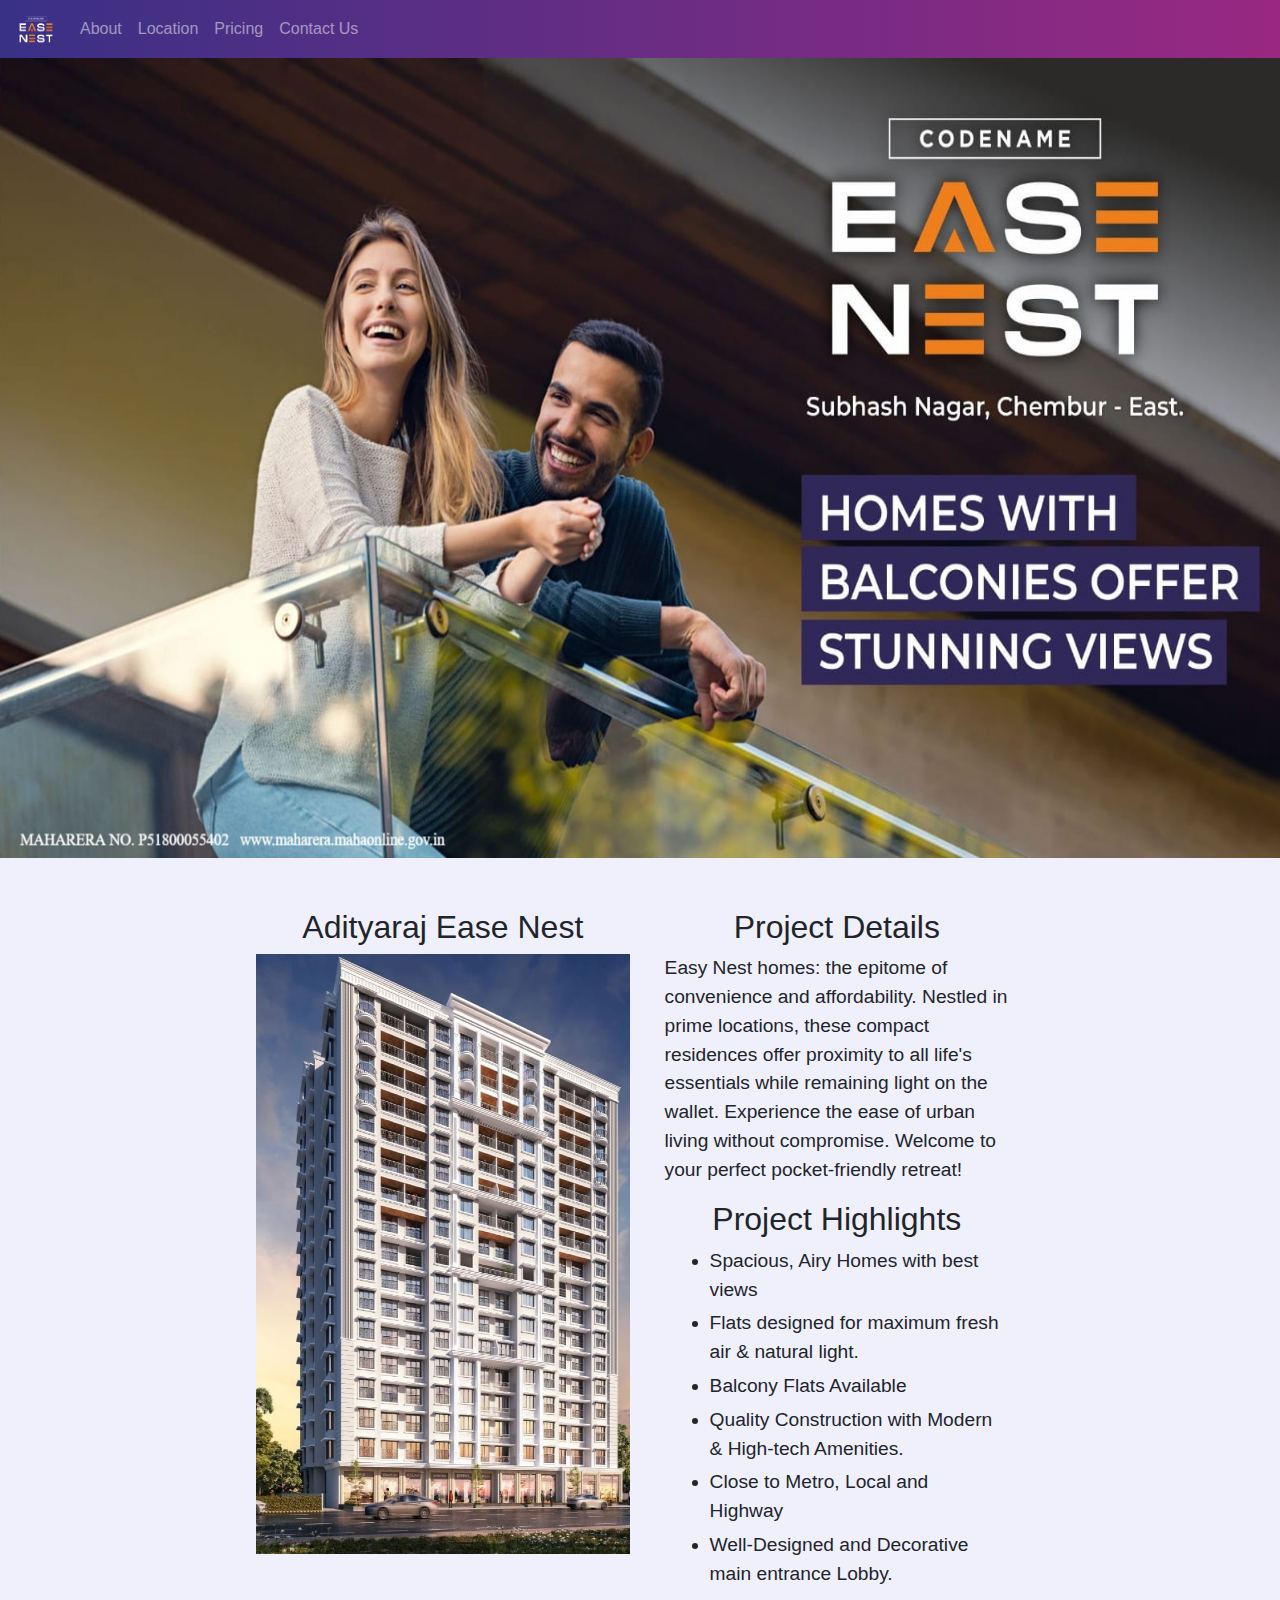
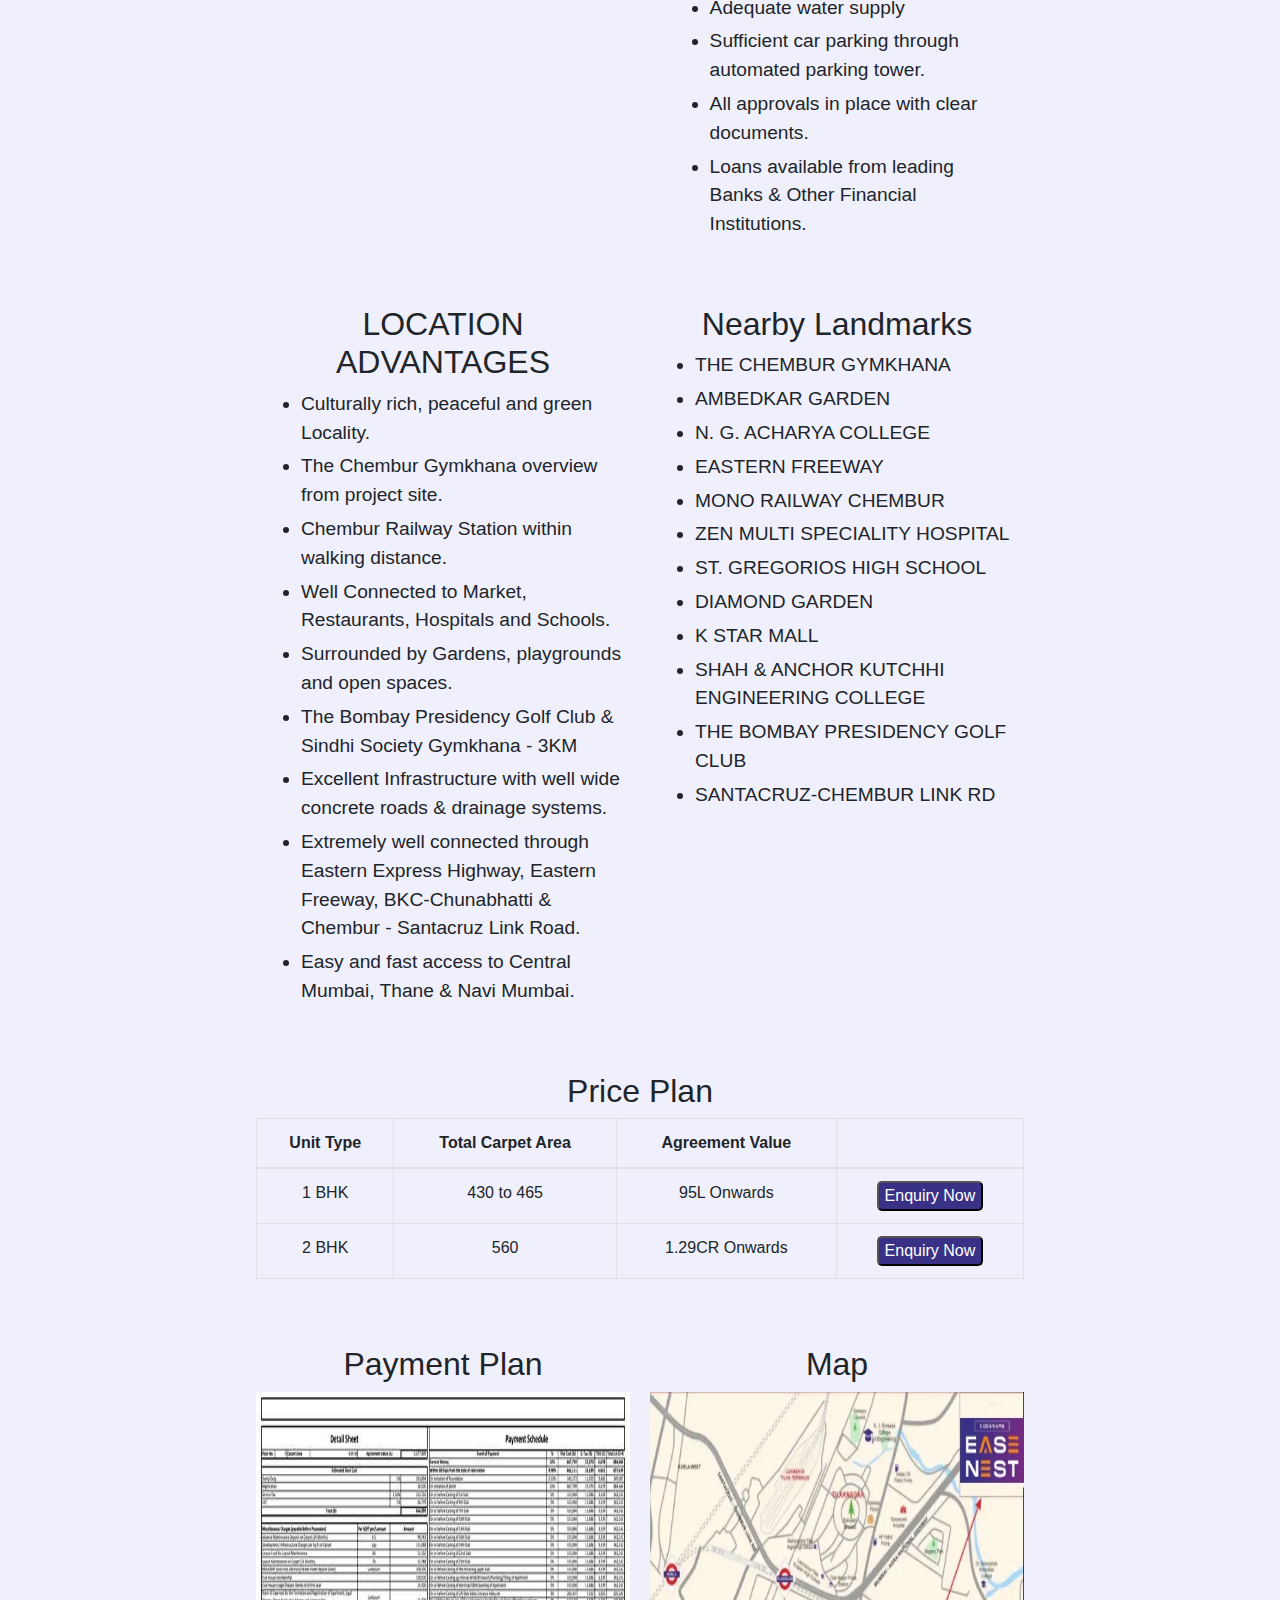
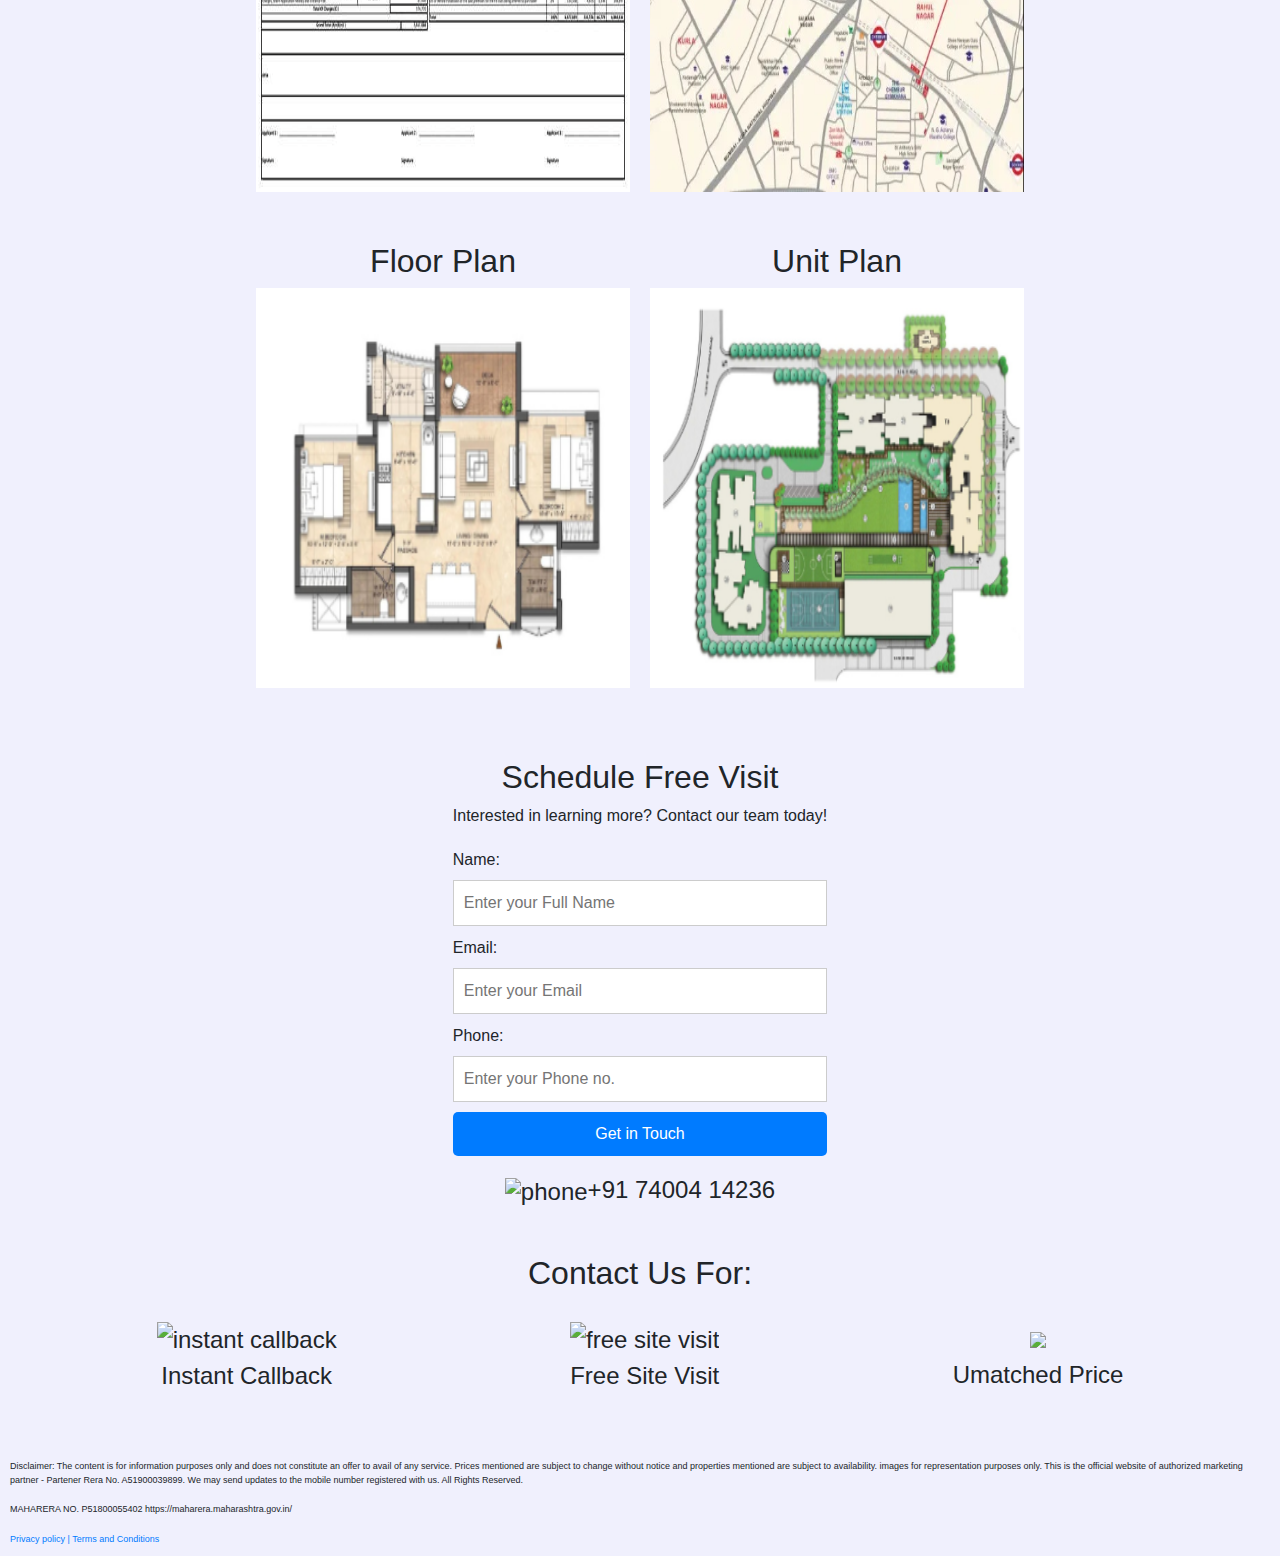
==== index.html @ 5dc90a99 "add policy|form spam|pop timer|more info" ====
<!DOCTYPE html>
<html lang="en">

<head>
    <meta charset="UTF-8">
    <!-- <meta name="viewport" content="width=device-width, initial-scale=1.0"> -->
    <meta name="viewport" content="width=device-width, initial-scale=1, shrink-to-fit=no">
    <meta name="keywords" content="adityaraj, Chembur, adityaraj ease nest, flats in chembur, bhk, mumbai, adityaraj projects">
    <title>Adityaraj Ease Nest Project</title>
    <link rel="icon" type="image/x-icon" href="/images/logo/without-bg.png">
    <link rel="stylesheet" href="https://cdn.jsdelivr.net/npm/bootstrap@4.0.0/dist/css/bootstrap.min.css"
        integrity="sha384-Gn5384xqQ1aoWXA+058RXPxPg6fy4IWvTNh0E263XmFcJlSAwiGgFAW/dAiS6JXm" crossorigin="anonymous">
    <script src="https://code.jquery.com/jquery-3.2.1.slim.min.js"
        integrity="sha384-KJ3o2DKtIkvYIK3UENzmM7KCkRr/rE9/Qpg6aAZGJwFDMVNA/GpGFF93hXpG5KkN"
        crossorigin="anonymous"></script>
    <script src="https://cdn.jsdelivr.net/npm/popper.js@1.12.9/dist/umd/popper.min.js"
        integrity="sha384-ApNbgh9B+Y1QKtv3Rn7W3mgPxhU9K/ScQsAP7hUibX39j7fakFPskvXusvfa0b4Q"
        crossorigin="anonymous"></script>
    <script src="https://cdn.jsdelivr.net/npm/bootstrap@4.0.0/dist/js/bootstrap.min.js"
        integrity="sha384-JZR6Spejh4U02d8jOt6vLEHfe/JQGiRRSQQxSfFWpi1MquVdAyjUar5+76PVCmYl"
        crossorigin="anonymous"></script>
    <link rel="stylesheet" href="./style.css">
</head>

<body>


    <div id="outer-container">

        <nav id="nav" class="navbar navbar-expand-lg navbar-dark bg-dark">
            <a class="navbar-brand" href="#">
                <img id="logo" src="images/logo/without-bg.png" alt="logo">
            </a>
            <button class="navbar-toggler" type="button" data-toggle="collapse" data-target="#navbarNav"
                aria-controls="navbarNav" aria-expanded="false" aria-label="Toggle navigation">
                <span class="navbar-toggler-icon"></span>
            </button>
            <div class="collapse navbar-collapse" id="navbarNav">
                <ul class="navbar-nav">
                    <li class="nav-item">
                        <a class="nav-link" href="#project-details-container">About <span
                                class="sr-only">(current)</span></a>
                    </li>
                    <li class="nav-item">
                        <a class="nav-link" href="#location">Location</a>
                    </li>
                    <li class="nav-item">
                        <a class="nav-link" href="#cost-plan">Pricing</a>
                    </li>
                    <li class="nav-item">
                        <a class="nav-link" href="#contact">Contact Us</a>
                    </li>
                </ul>
            </div>
        </nav>

        <div class="top-part">
            <div id="project-image">
                <img id="banner-img" src="./images/banner-img.png" height="100%" width="100%" alt="building image">
            </div>
        </div>

        <div class="main-info">

            <div class="left-part" id="img-container2">
                <h2>Adityaraj Ease Nest</h2>
                <div id="image2">
                    <img class="img" id="building-img" src="./images/building-img.jpg" alt="building image2">
                </div>
            </div>

            <div class="right-part" id="project-details-container">
                <h2>Project Details</h2>
                <div id="about-project" style="text-align: start;">
                    <p>
                        Easy Nest homes: the epitome of convenience and affordability.
                        Nestled in prime locations, these compact residences offer
                        proximity to all life's essentials while remaining light on the wallet. Experience the ease of
                        urban living without compromise. Welcome to your perfect pocket-friendly retreat!
                    </p>
                </div>
                <h2>Project Highlights</h2>
                <div>
                    <ul>
                        <li class="highlight-point">Spacious, Airy Homes with best views</li>
                        <li class="highlight-point">Flats designed for maximum fresh air & natural light.</li>
                        <li class="highlight-point">Balcony Flats Available </li>
                        <li class="highlight-point">Quality Construction with Modern & High-tech Amenities.</li>
                        <li class="highlight-point">Close to Metro, Local and Highway</li>
                        <li class="highlight-point">Well-Designed and Decorative main entrance Lobby.</li>
                        <li class="highlight-point">Adequate water supply</li>
                        <li class="highlight-point">Sufficient car parking through automated parking tower.</li>
                        <li class="highlight-point">All approvals in place with clear documents.</li>
                        <li class="highlight-point">Loans available from leading Banks & Other Financial
                            Institutions.</li>
                    </ul>
                </div>
            </div>
        </div>

        <div class="main-info more-details">

            <div class="left-part">
                <h2>LOCATION ADVANTAGES</h2>
                <ul>
                    <li class="highlight-point">Culturally rich, peaceful and green Locality.</li>
                    <li class="highlight-point">The Chembur Gymkhana overview from project site.</li>
                    <li class="highlight-point">Chembur Railway Station within walking distance.</li>
                    <li class="highlight-point">Well Connected to Market, Restaurants, Hospitals and Schools.</li>
                    <li class="highlight-point">Surrounded by Gardens, playgrounds and open spaces.</li>
                    <li class="highlight-point">The Bombay Presidency Golf Club & Sindhi Society Gymkhana - 3KM</li>
                    <li class="highlight-point">Excellent Infrastructure with well wide concrete roads & drainage
                        systems.</li>
                    <li class="highlight-point">Extremely well connected through Eastern Express Highway, Eastern
                        Freeway, BKC-Chunabhatti &
                        Chembur - Santacruz Link Road.</li>
                    <li class="highlight-point">Easy and fast access to Central Mumbai, Thane & Navi Mumbai.</li>
                </ul>
            </div>

            <div class="right-part">
                <h2>Nearby Landmarks</h2>
                <ul>
                    <li class="highlight-point">THE CHEMBUR GYMKHANA</li>
                    <li class="highlight-point">AMBEDKAR GARDEN</li>
                    <li class="highlight-point">N. G. ACHARYA COLLEGE</li>
                    <li class="highlight-point">EASTERN FREEWAY</li>
                    <li class="highlight-point">MONO RAILWAY CHEMBUR</li>
                    <li class="highlight-point">ZEN MULTI SPECIALITY HOSPITAL</li>
                    <li class="highlight-point">ST. GREGORIOS HIGH SCHOOL</li>
                    <li class="highlight-point">DIAMOND GARDEN</li>
                    <li class="highlight-point">K STAR MALL</li>
                    <li class="highlight-point">SHAH & ANCHOR KUTCHHI ENGINEERING COLLEGE</li>
                    <li class="highlight-point">THE BOMBAY PRESIDENCY GOLF CLUB</li>
                    <li class="highlight-point">SANTACRUZ-CHEMBUR LINK RD</li>
                </ul>
            </div>

        </div>

        <div class="main-info">

            <div class="table-responsive">
                <h2>Price Plan</h2>
                <table class="table table-bordered">
                    <thead>
                        <tr>
                            <th>Unit Type</th>
                            <th>Total Carpet Area</th>
                            <th>Agreement Value</th>
                            <th></th>
                        </tr>
                    </thead>
                    <tbody>
                        <tr style="text-align: center;">
                            <td>1 BHK</td>
                            <td>430 to 465</td>
                            <td>95L Onwards</td>
                            <td><button class="enquiry-btn poppers"
                                    style="background-color: #393186; color: white; border-radius: 5px;"> Enquiry
                                    Now</button></td>
                        </tr>
                        <tr style="text-align: center;">
                            <td>2 BHK</td>
                            <td>560</td>
                            <td>1.29CR Onwards</td>
                            <td><button class="enquiry-btn poppers"
                                    style="background-color: #393186;color: white; border-radius: 5px;">Enquiry
                                    Now</button></td>
                        </tr>

                    </tbody>
                </table>

            </div>

        </div>

        <div class="main-info">

            <div class="left-part poppers" id="cost-plan">
                <h2>Payment Plan</h2>
                <div id="image3">
                    <img class="img" id="cost-plan-img" src="./images/cost-sheet.png" alt="cost plan">
                </div>
            </div>

            <div class="right-part poppers" id="location">
                <h2>Map</h2>
                <div id="image3">
                    <img class="img" id="map-img" src="./images/map_img.jpg" alt="cost plan">
                </div>
            </div>

        </div>

        <div class="main-info">

            <div class="left-part poppers" id="floor-plan">
                <h2>Floor Plan</h2>
                <div id="image3">
                    <img class="img" id="floor-plan-img" src="./images/floor-plan.png" alt="Floor plan">
                </div>
            </div>

            <div class="right-part poppers" id="unit-plan">
                <h2>Unit Plan</h2>
                <div id="image3">
                    <img class="img" id="unit-plan-img" src="./images/unit-plan.png" alt="unit plan">
                </div>
            </div>

        </div>

        <div class="main-info">
            <section id="contact" class="contact">
                <h2>Schedule Free Visit</h2>
                <p>Interested in learning more? Contact our team today!</p>
                <form class="contact_form" id="contact-form" action="">
                    <label for="name">Name:</label>
                    <input name="full_name" class="contact-inputs" type="text" id="name"
                        placeholder="Enter your Full Name" required>
                    <label for="email">Email:</label>
                    <input name="email" class="contact-inputs" type="email" id="email" placeholder="Enter your Email">
                    <label for="phone">Phone:</label>
                    <input name="phone_number" class="contact-inputs" type="number" id="phone"
                        placeholder="Enter your Phone no." pattern="/^\+?([0-9]{2})[-. ]?([0-9]{3})[-. ]?([0-9]{4})$/"
                        required>
                    <button type="submit">Get in Touch</button>
                    <input type="checkbox" name="_protect" style="display:none" tabindex="-1"
                        autocomplete="off" />
                    <p class="thankyou_message" style="display: none;">Thank You. We will contact you shortly.</p>
                </form>
    
            </section>
        </div>

        <div class="main-info" style="margin-top: 0px;">
            <h4><img src="./images/icons/phone.svg" alt="phone">+91 74004 14236</h4>
        </div>

        <div style="text-align: center; font-size: x-large; padding: 20px; margin-top: 20px;">

            <h2>Contact Us For:</h2>
            
            <div style="display: flex; justify-content: space-around; padding: 20px;">
            <div><img src="./images/icons/callback.svg" alt="instant callback"><p>Instant Callback</p></div>
            <div><img src="./images/icons/location_point.svg" alt="free site visit"><p>Free Site Visit</p></div>
            <div><img src="./images/icons/rupee.svg"><p>Umatched Price</p></div>
            </div>
    
        </div>
    </div>





    <div id="disclaimer" style="font-size: xx-small;">
        <p>
            Disclaimer: The content is for information purposes only and does not constitute an offer to avail of any
            service. Prices mentioned are subject to change without notice and properties mentioned are subject to
            availability. images for representation purposes only. This is the official website of authorized marketing
            partner - Partener Rera No. A51900039899. We may send updates to the mobile number registered with us. All
            Rights Reserved.
        </p>

        <p>MAHARERA NO. P51800055402 https://maharera.maharashtra.gov.in/</p>
        <a href="./policy.html">Privacy policy | Terms and Conditions</a>
    </div>

    <a href="#" id="move-top">
        <img src="./images/icons/arrow-up.svg" alt="move-to-top">
    </a>

    <a id="whatsapp-redirect"
        href="https://wa.me/+917400414236?text=Hello%2C%20I%20am%20interested%20to%20know%20more%20about%20the%20project%20codename%20ease%20nest%20by%20Adityaraj%20Group.">
        <img src="images/icons/whatsapp-icon.svg" alt="whatsapp">
    </a>

    <div id="popup-overlay"></div>
    <div id="popup-form-container" class="popup-form-container-hid">
        <button onclick="closePopupForm()" id="popup-close-btn">
            <p>&#10006;</p>
        </button>
        <section id="contact" class="contact">
            <h2>Request Detailed Project Information!</h2>
            <form class="contact_form" id="popup-contact-form" action="">
                <label for="name">Name:</label>
                <input name="full_name" class="contact-inputs" type="text" id="popup-name"
                    placeholder="Enter your full Name" required>
                <label for="email">Email:</label>
                <input name="email" class="contact-inputs" type="email" id="popup-email" placeholder="Enter your Email"
                    required>
                <label for="phone">Phone:</label>
                <input name="phone_number" class="contact-inputs" type="number" id="popup-phone"
                    placeholder="Enter your Phone no." 
                    required>
                <button type="submit">Request Now</button>
                <input name="_protect" type="checkbox" tabindex="-1" style="display:none" autocomplete="off" />
                <p class="thankyou_message" style="display: none;">Thank You. We will contact you shortly.</p>
            </form>
        </section>
    </div>

    <div class="alert alert-success" role="alert" id="thankyou_msg_div">
        <h2>Thank You! Our Team will contact you shortly.</h2>
    </div>

</body>

<script src="./index.js"></script>

</html>
---- style.css ----
body {
    background: #f0f0fd;
    max-width: 100%;
    overflow-x: hidden;
}

html {
    scroll-behavior: smooth;
    max-width: 100%;
    overflow-x: hidden;
}

.img {
    width: 100%;
    height: 400px;
}

#building-img {
    height: 600px;
}

#thankyou_msg_div {
    display: none;
    position: fixed;
    top: 50%;
    left: 50%;
    transform: translate(-50%, -50%);
    z-index: 1000;
}

#banner-img {
    height: 800px;
}

#project-details-container {
    padding-inline: 15px;
}

.main-info {
    display: flex;
    justify-content: space-around;
    text-align: center;
    margin-inline: 20%;
    margin-top: 50px;
}

.left-part {
    width: 50%;
    margin-right: 10px;
}

.right-part {
    width: 50%;
    margin-left: 10px;
}

#img-container2 {
    text-align: center;
}

.highlight-point {
    font-size: larger;
    margin: 5px;
    text-align: start;
}

#about-project {
    font-size: larger;
}

#disclaimer {
    margin: 10px;
}

.contact form {
    display: flex;
    flex-direction: column;
    margin-top: 20px;
    text-align: left;
}

.contact {
    margin-top: 10px;
    margin-bottom: 10px;
    padding: 10px;

}

.contact-inputs {
    padding: 10px;
    border: 1px solid #ccc;
    margin-bottom: 10px;
}

.contact button {
    background-color: #007bff;
    color: #fff;
    padding: 10px 20px;
    border: none;
    border-radius: 5px;
    cursor: pointer;
}

#logo {
    width: 40px;
    height: 30px;
}

#nav {
    max-width: 100%;
    background-image: linear-gradient(to right, #393186, #992882)
}

#popup-form-container {
    display: none;
    position: fixed;
    top: 50%;
    left: 50%;
    transform: translate(-50%, -50%);
    padding: 20px;
    background-color: #fff;
    border: 1px solid #ccc;
    box-shadow: 0 4px 8px rgba(0, 0, 0, 0.1);
    z-index: 1000;
}

#popup-overlay {
    display: none;
    position: fixed;
    top: 0;
    left: 0;
    width: 100%;
    height: 100%;
    background: rgba(0, 0, 0, 0.5);
    z-index: 999;
}

#popup-close-btn {
    position: absolute;
    height: 28px;
    width: 28px;
    left: auto;
    right: 8px;
    bottom: auto;
    top: 8px;
    padding: 4px;
    border: none;
    background: none;
}

#whatsapp-redirect {
    position: fixed;
    bottom: 60px;
    right: 10px;
    opacity: 0;
    transition: opacity 0.3s ease;
}

#whatsapp-redirect.visible {
    opacity: 0.8;
}

#move-top {
    position: fixed;
    bottom: 20px;
    right: 20px;
    padding: 5px;
    background-color: #007bff;
    color: #fff;
    font-weight: bold;
    border-radius: 5px;
    opacity: 0;
    transition: opacity 0.3s ease;
}


#move-top.visible {
    opacity: 0.8;
}

@media only screen and (max-width: 500px) {

    .main-info {
        display: block;
        width: 100%;
        margin: 20px auto;
        padding-inline: 20px;
    }

    .left-part {
        width: 100%;
    }

    .right-part {
        margin: 20px auto;
        width: 100%;
    }

    #banner-img {
        display: none;
    }

    #popup-form-container {
        width: 90%;
    }

    html, body {
        max-width: 100%;
        overflow-x: hidden;
    }

}
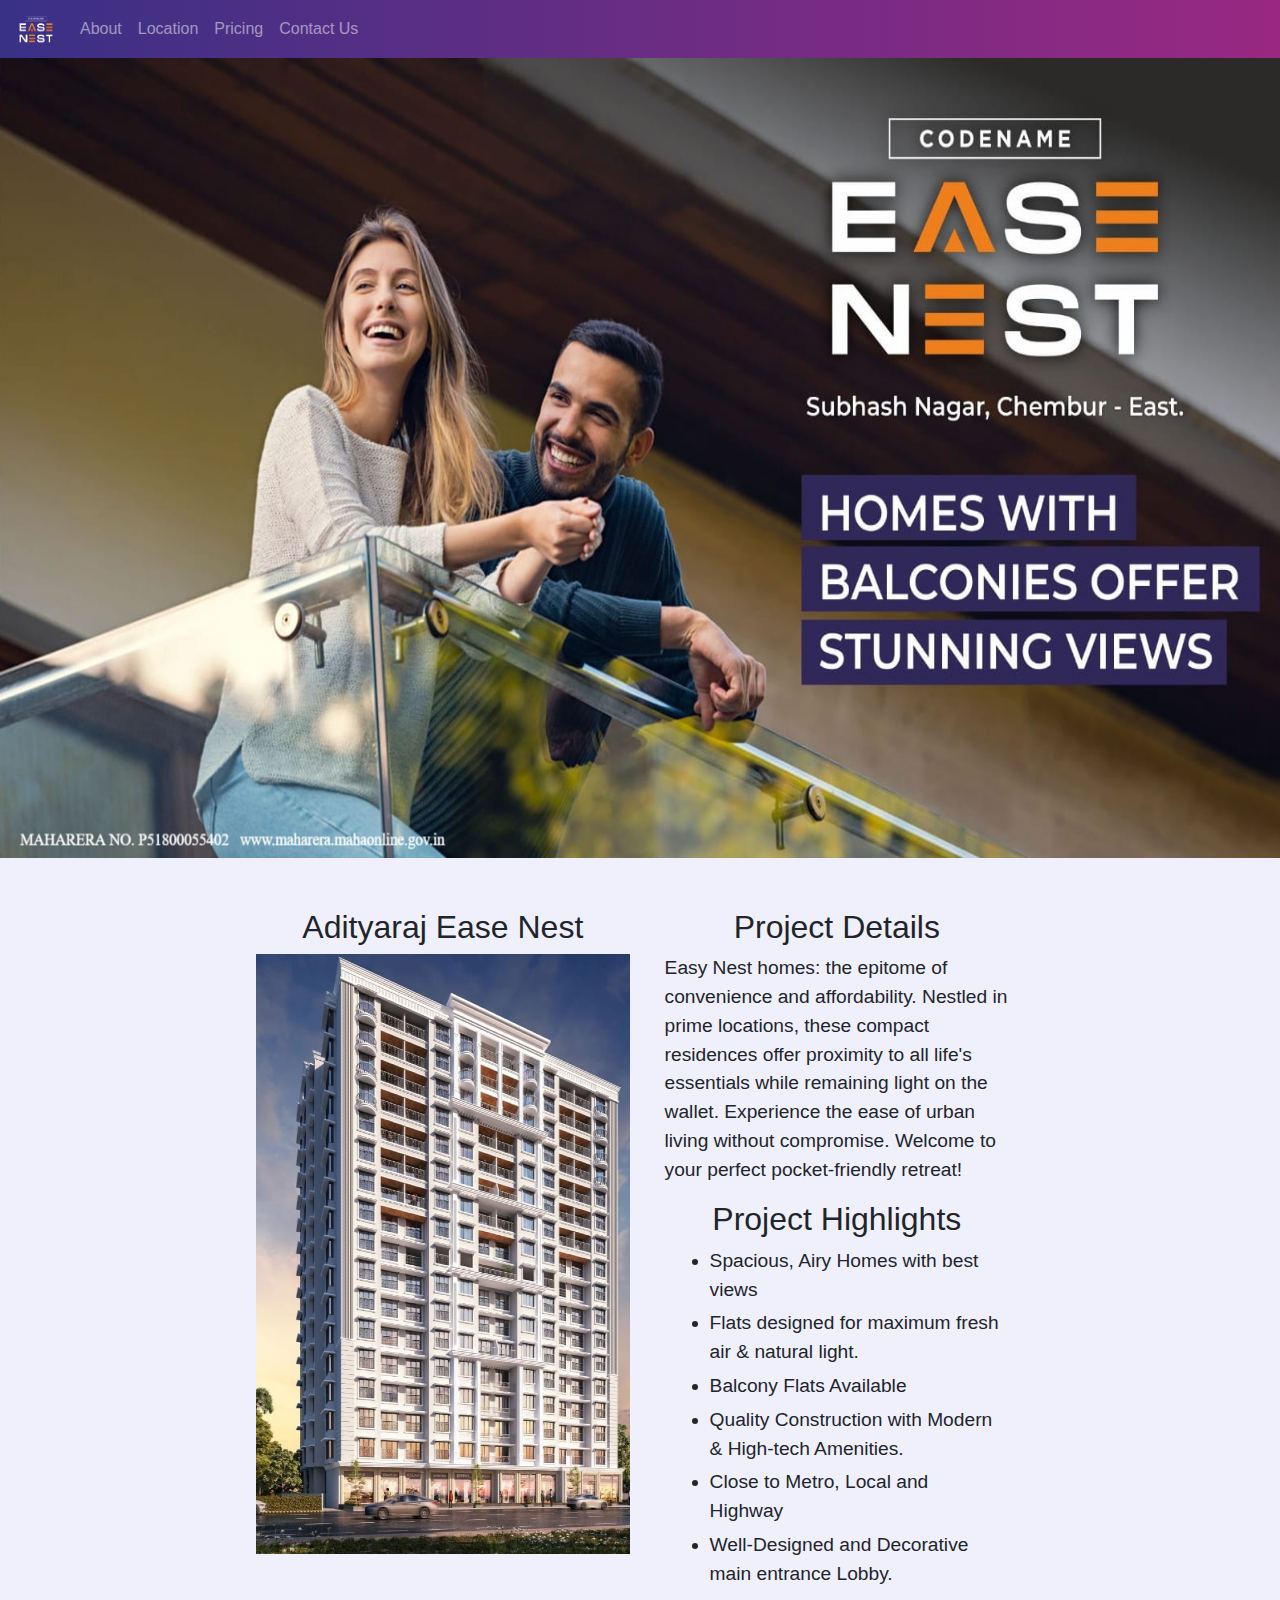
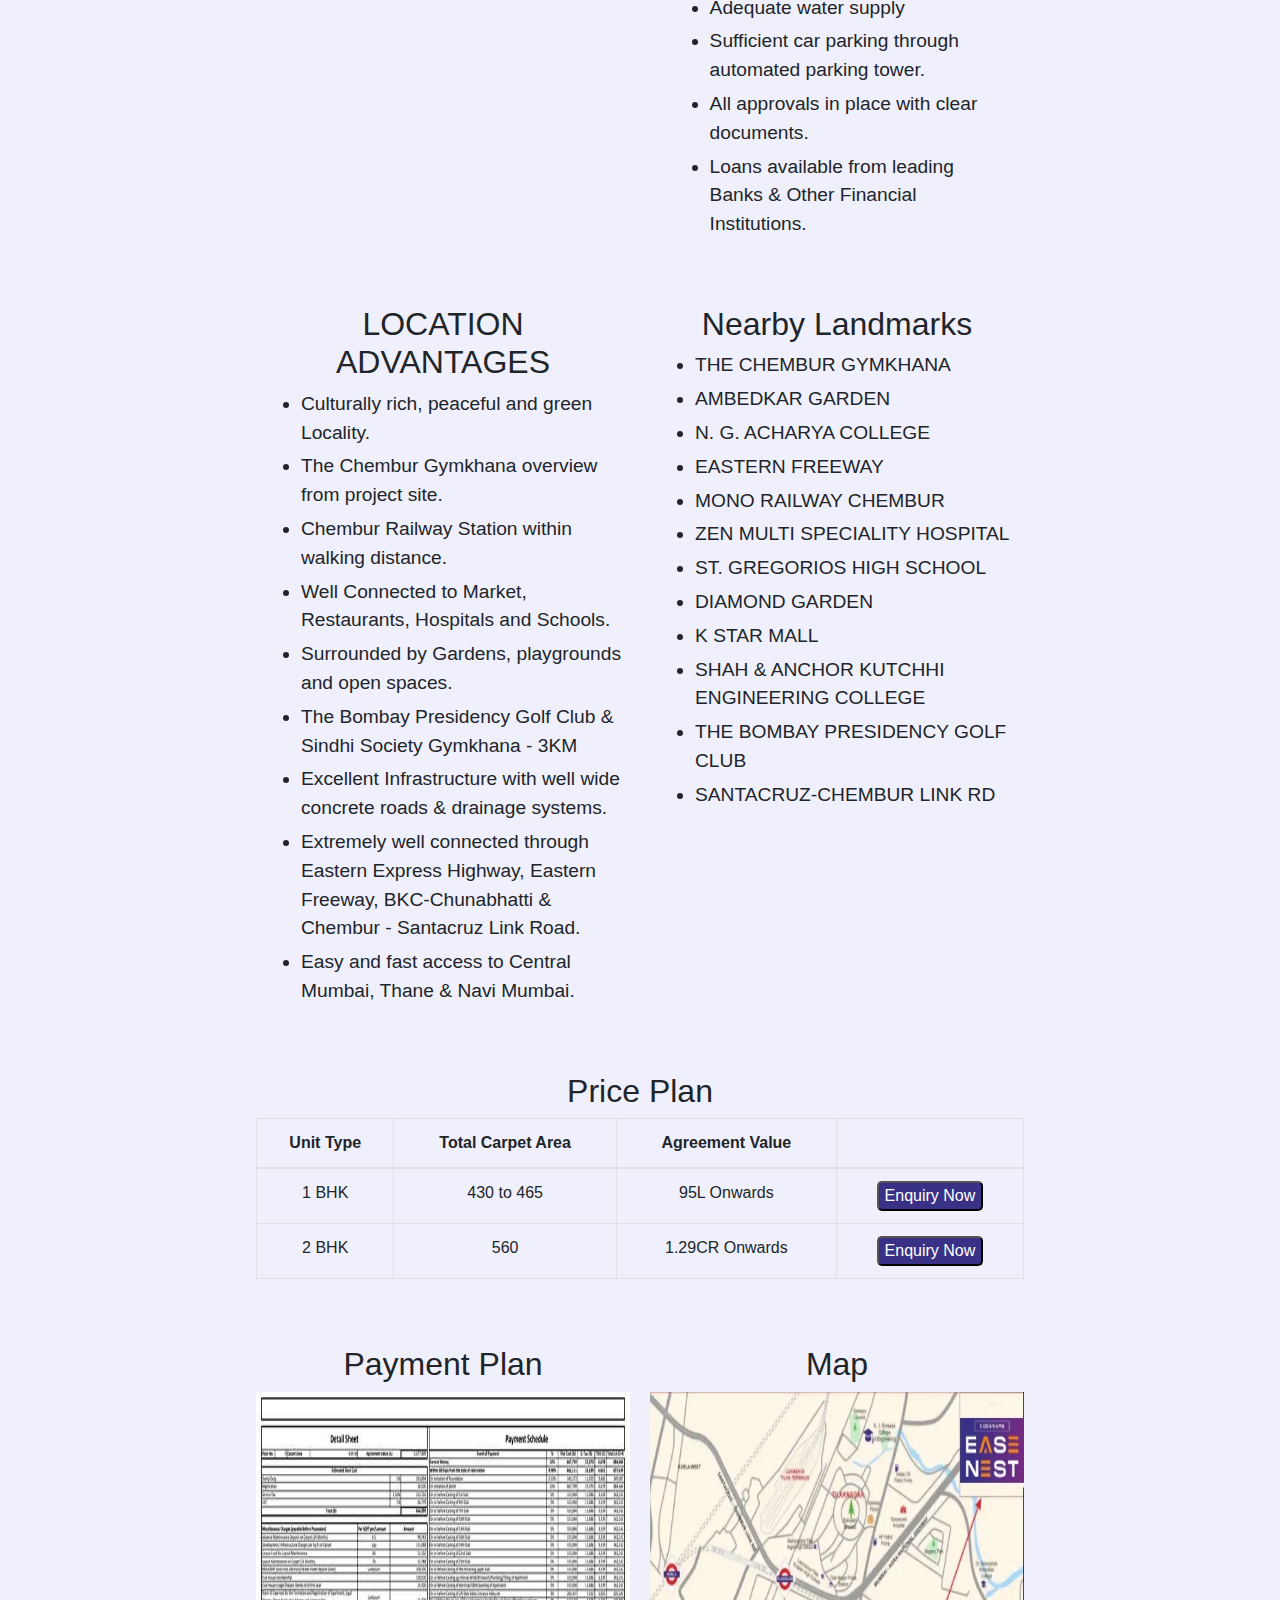
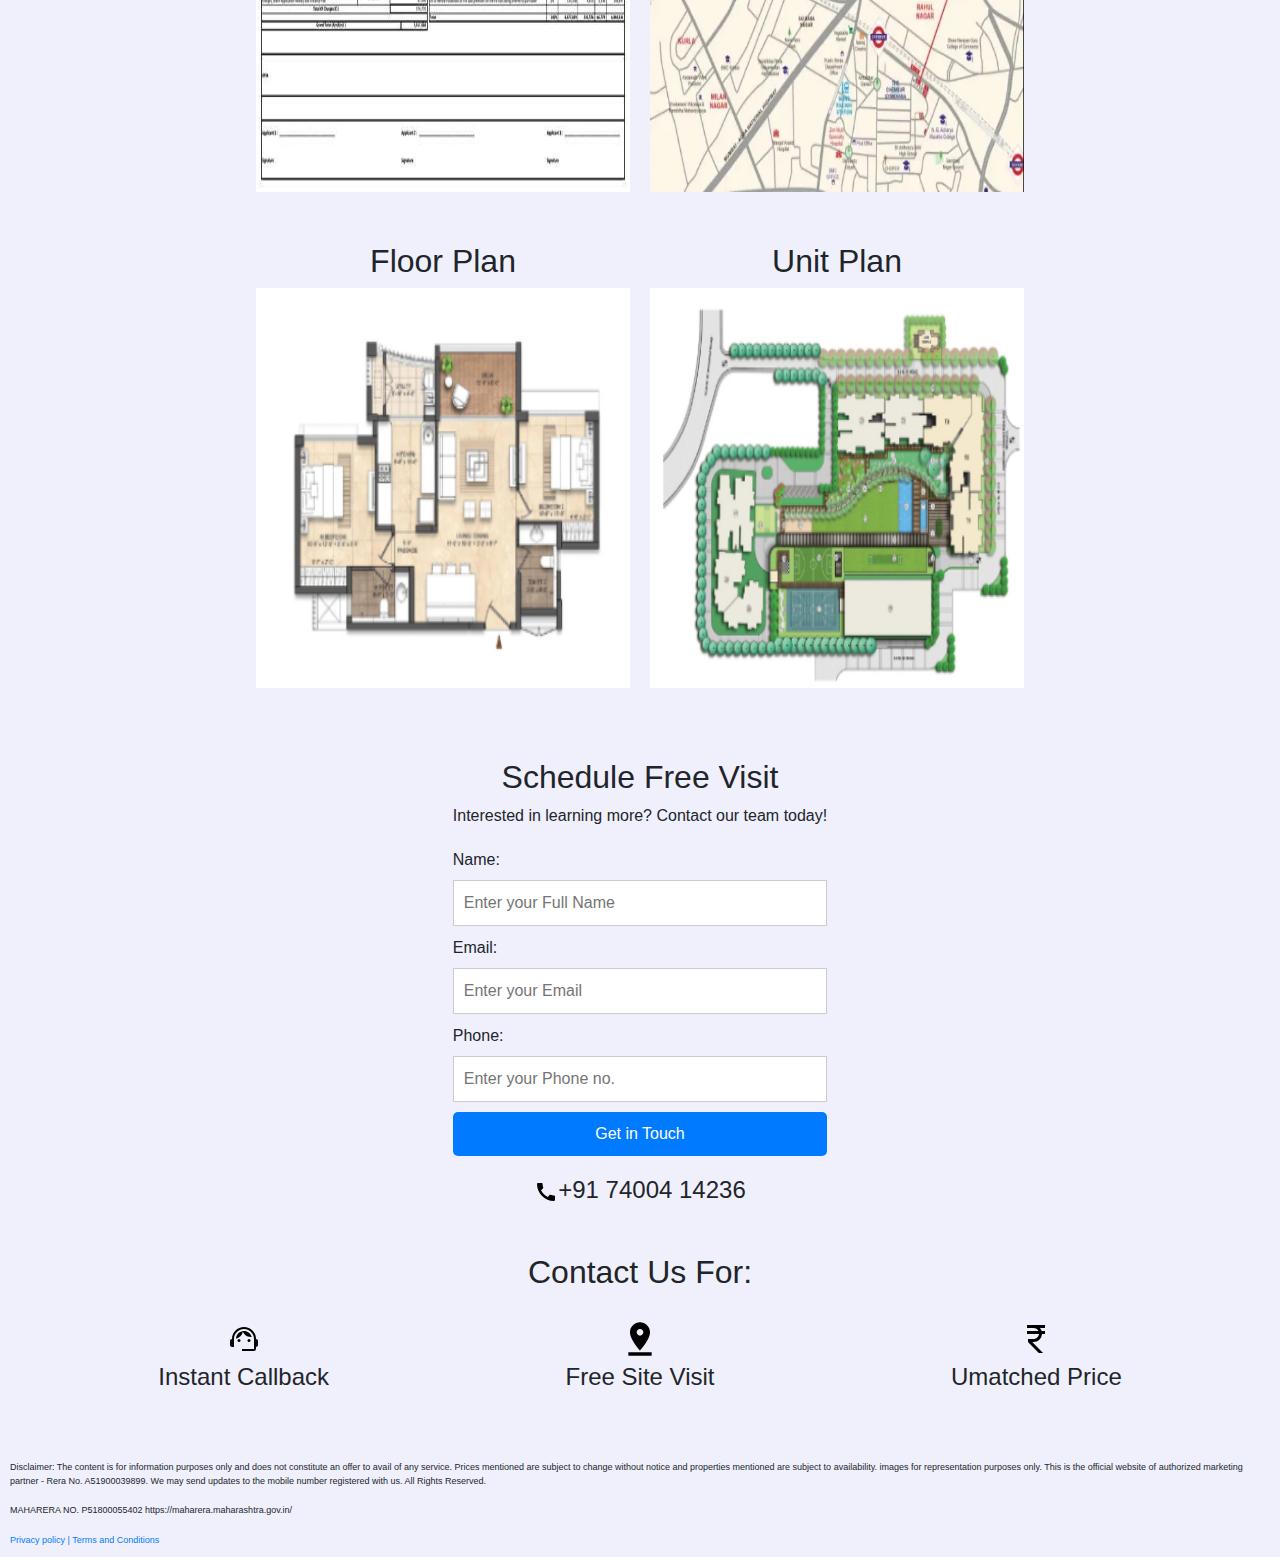
==== commit e813a981: "minor changes" ====
--- a/index.html
+++ b/index.html
@@ -261,7 +261,7 @@
             Disclaimer: The content is for information purposes only and does not constitute an offer to avail of any
             service. Prices mentioned are subject to change without notice and properties mentioned are subject to
             availability. images for representation purposes only. This is the official website of authorized marketing
-            partner - Partener Rera No. A51900039899. We may send updates to the mobile number registered with us. All
+            partner - Rera No. A51900039899. We may send updates to the mobile number registered with us. All
             Rights Reserved.
         </p>
 
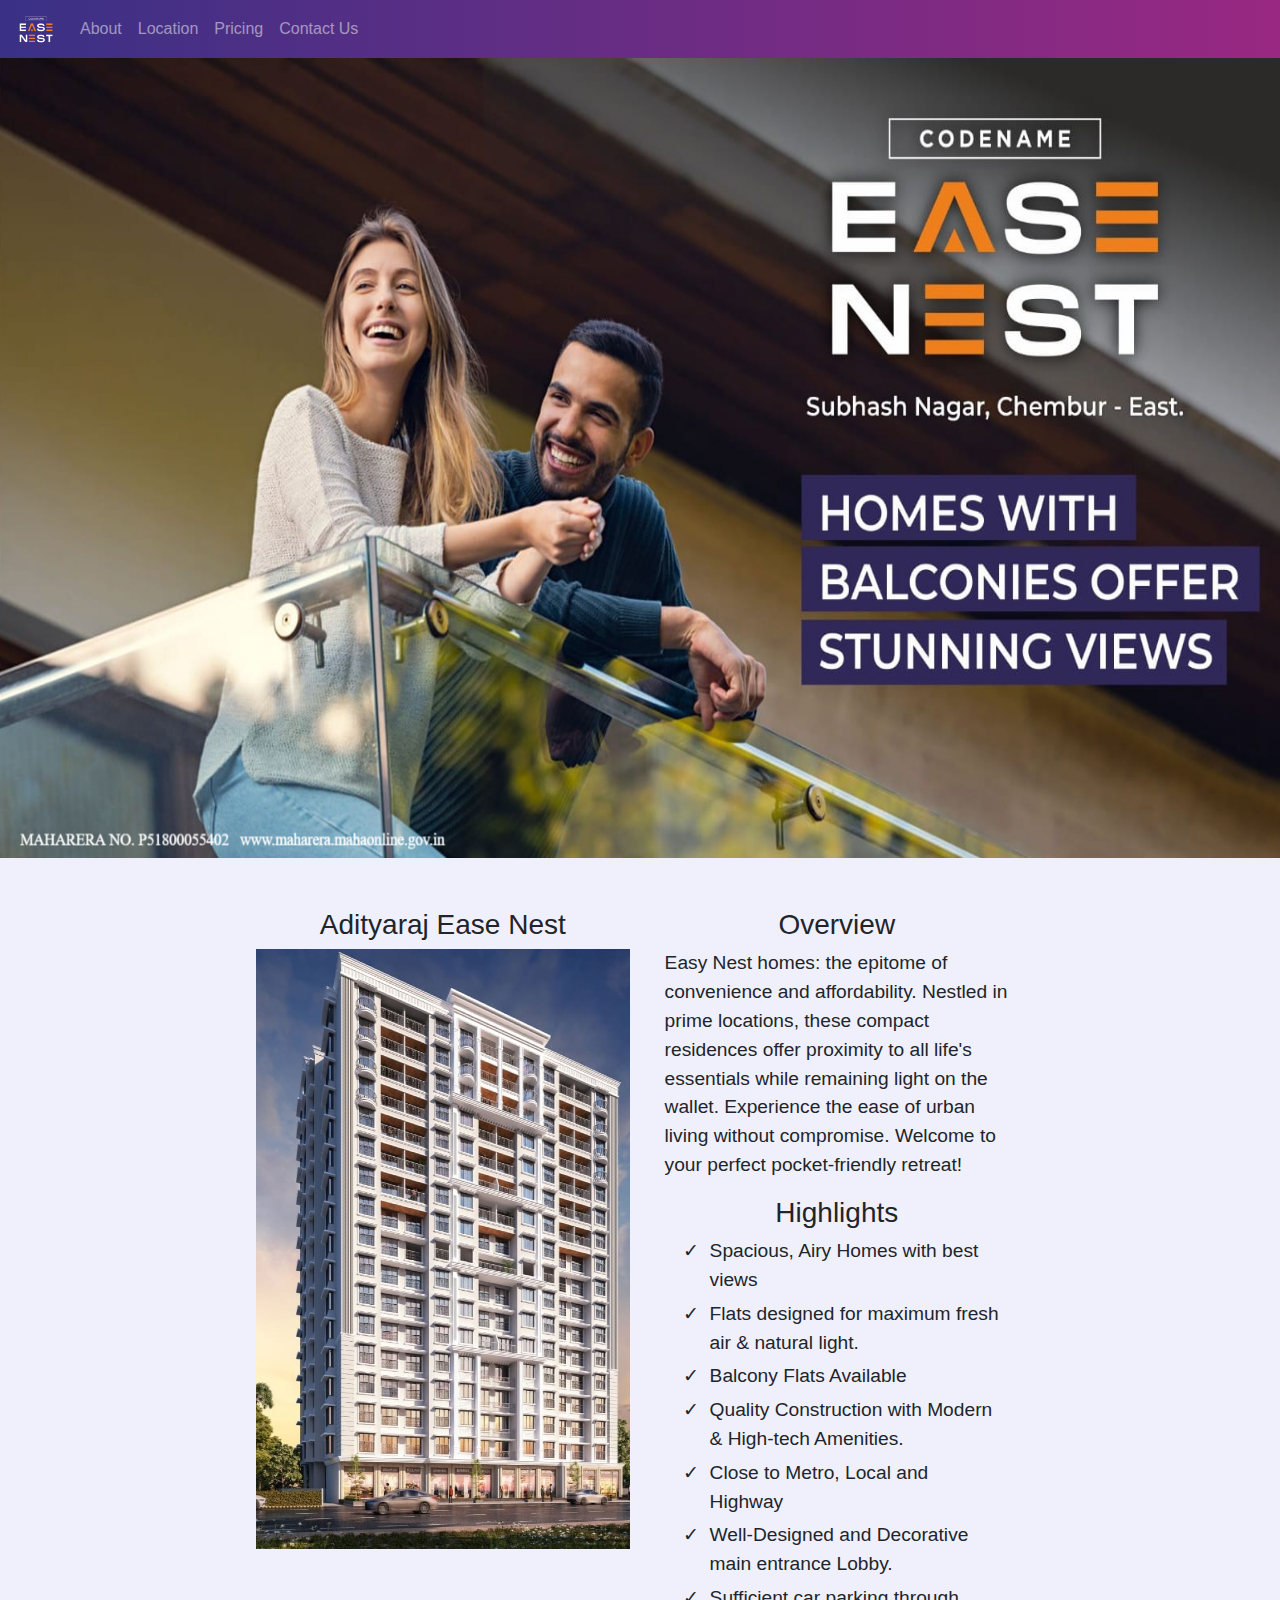
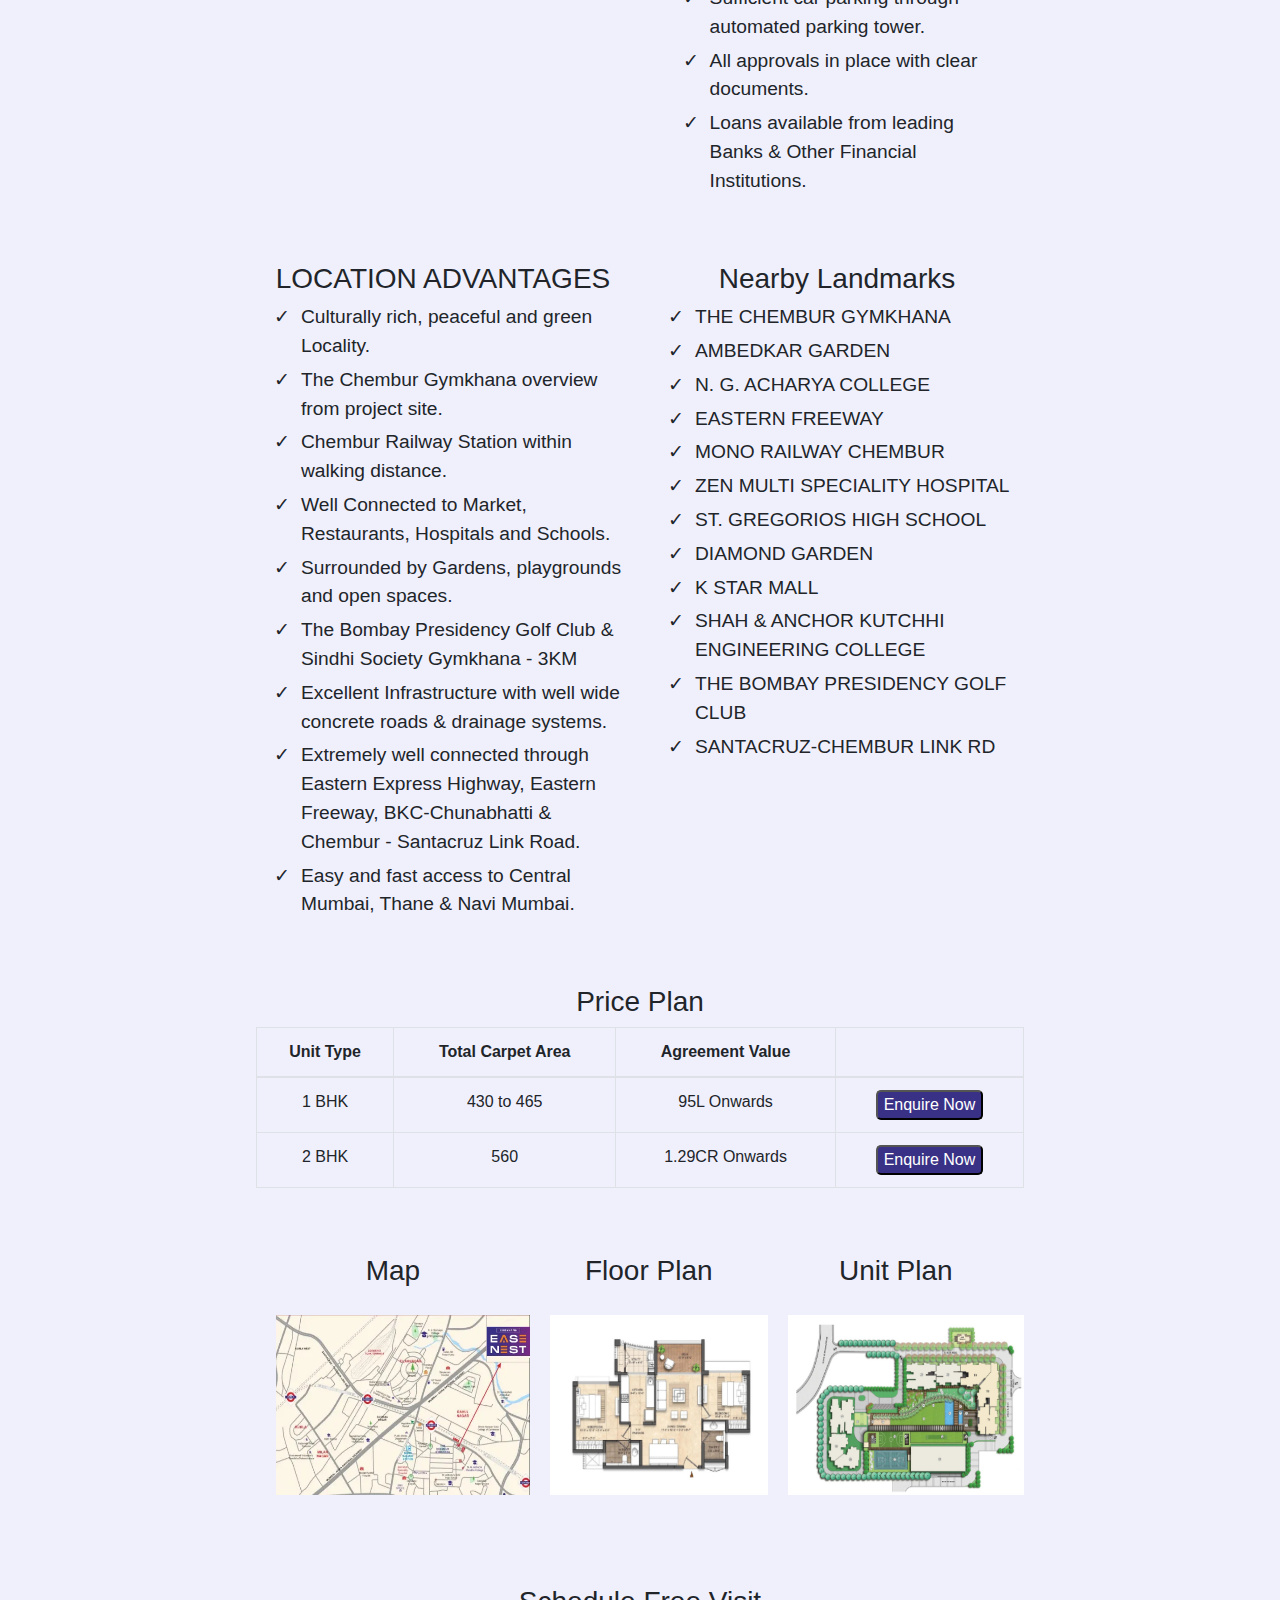
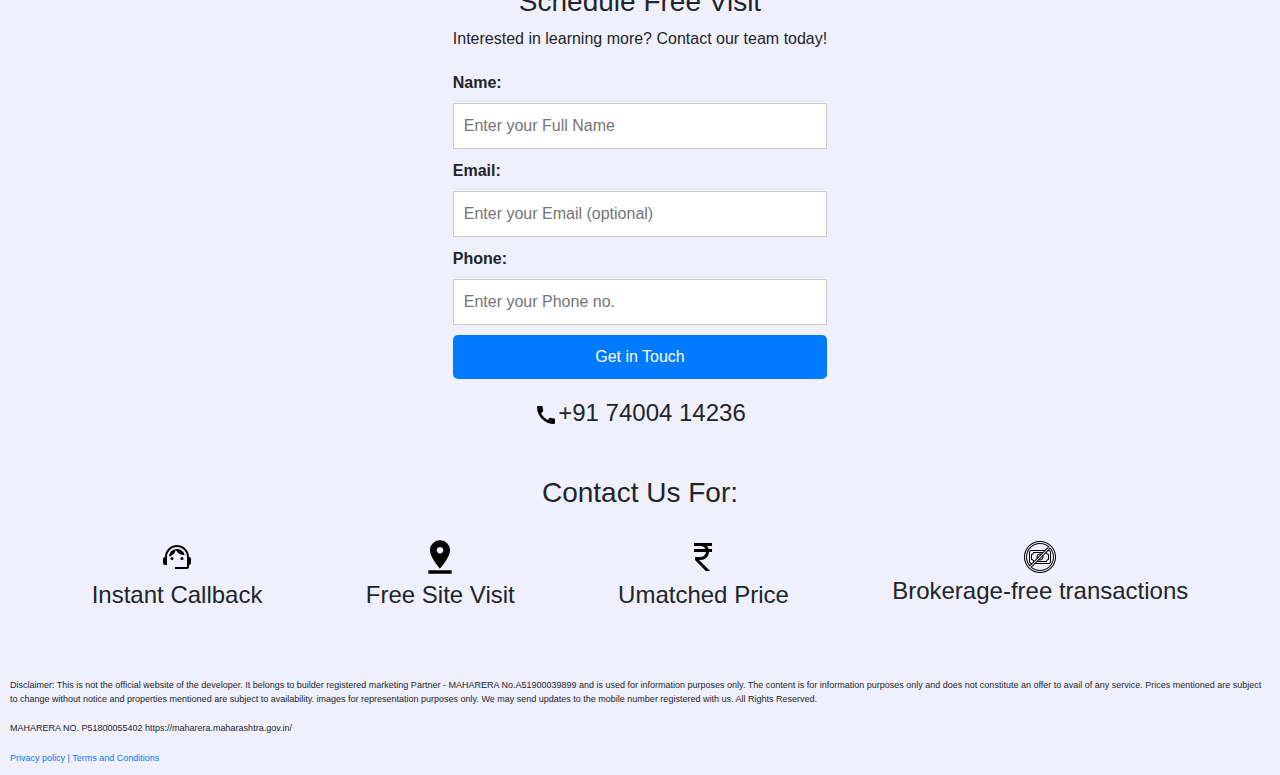
==== commit fd3d32dd: "beautify email" ====
--- a/index.html
+++ b/index.html
@@ -1,314 +1,295 @@
-<!DOCTYPE html>
-<html lang="en">
-
-<head>
-    <meta charset="UTF-8">
-    <!-- <meta name="viewport" content="width=device-width, initial-scale=1.0"> -->
-    <meta name="viewport" content="width=device-width, initial-scale=1, shrink-to-fit=no">
-    <meta name="keywords" content="adityaraj, Chembur, adityaraj ease nest, flats in chembur, bhk, mumbai, adityaraj projects">
-    <title>Adityaraj Ease Nest Project</title>
-    <link rel="icon" type="image/x-icon" href="/images/logo/without-bg.png">
-    <link rel="stylesheet" href="https://cdn.jsdelivr.net/npm/bootstrap@4.0.0/dist/css/bootstrap.min.css"
-        integrity="sha384-Gn5384xqQ1aoWXA+058RXPxPg6fy4IWvTNh0E263XmFcJlSAwiGgFAW/dAiS6JXm" crossorigin="anonymous">
-    <script src="https://code.jquery.com/jquery-3.2.1.slim.min.js"
-        integrity="sha384-KJ3o2DKtIkvYIK3UENzmM7KCkRr/rE9/Qpg6aAZGJwFDMVNA/GpGFF93hXpG5KkN"
-        crossorigin="anonymous"></script>
-    <script src="https://cdn.jsdelivr.net/npm/popper.js@1.12.9/dist/umd/popper.min.js"
-        integrity="sha384-ApNbgh9B+Y1QKtv3Rn7W3mgPxhU9K/ScQsAP7hUibX39j7fakFPskvXusvfa0b4Q"
-        crossorigin="anonymous"></script>
-    <script src="https://cdn.jsdelivr.net/npm/bootstrap@4.0.0/dist/js/bootstrap.min.js"
-        integrity="sha384-JZR6Spejh4U02d8jOt6vLEHfe/JQGiRRSQQxSfFWpi1MquVdAyjUar5+76PVCmYl"
-        crossorigin="anonymous"></script>
-    <link rel="stylesheet" href="./style.css">
-</head>
-
-<body>
-
-
-    <div id="outer-container">
-
-        <nav id="nav" class="navbar navbar-expand-lg navbar-dark bg-dark">
-            <a class="navbar-brand" href="#">
-                <img id="logo" src="images/logo/without-bg.png" alt="logo">
-            </a>
-            <button class="navbar-toggler" type="button" data-toggle="collapse" data-target="#navbarNav"
-                aria-controls="navbarNav" aria-expanded="false" aria-label="Toggle navigation">
-                <span class="navbar-toggler-icon"></span>
-            </button>
-            <div class="collapse navbar-collapse" id="navbarNav">
-                <ul class="navbar-nav">
-                    <li class="nav-item">
-                        <a class="nav-link" href="#project-details-container">About <span
-                                class="sr-only">(current)</span></a>
-                    </li>
-                    <li class="nav-item">
-                        <a class="nav-link" href="#location">Location</a>
-                    </li>
-                    <li class="nav-item">
-                        <a class="nav-link" href="#cost-plan">Pricing</a>
-                    </li>
-                    <li class="nav-item">
-                        <a class="nav-link" href="#contact">Contact Us</a>
-                    </li>
-                </ul>
-            </div>
-        </nav>
-
-        <div class="top-part">
-            <div id="project-image">
-                <img id="banner-img" src="./images/banner-img.png" height="100%" width="100%" alt="building image">
-            </div>
-        </div>
-
-        <div class="main-info">
-
-            <div class="left-part" id="img-container2">
-                <h2>Adityaraj Ease Nest</h2>
-                <div id="image2">
-                    <img class="img" id="building-img" src="./images/building-img.jpg" alt="building image2">
-                </div>
-            </div>
-
-            <div class="right-part" id="project-details-container">
-                <h2>Project Details</h2>
-                <div id="about-project" style="text-align: start;">
-                    <p>
-                        Easy Nest homes: the epitome of convenience and affordability.
-                        Nestled in prime locations, these compact residences offer
-                        proximity to all life's essentials while remaining light on the wallet. Experience the ease of
-                        urban living without compromise. Welcome to your perfect pocket-friendly retreat!
-                    </p>
-                </div>
-                <h2>Project Highlights</h2>
-                <div>
-                    <ul>
-                        <li class="highlight-point">Spacious, Airy Homes with best views</li>
-                        <li class="highlight-point">Flats designed for maximum fresh air & natural light.</li>
-                        <li class="highlight-point">Balcony Flats Available </li>
-                        <li class="highlight-point">Quality Construction with Modern & High-tech Amenities.</li>
-                        <li class="highlight-point">Close to Metro, Local and Highway</li>
-                        <li class="highlight-point">Well-Designed and Decorative main entrance Lobby.</li>
-                        <li class="highlight-point">Adequate water supply</li>
-                        <li class="highlight-point">Sufficient car parking through automated parking tower.</li>
-                        <li class="highlight-point">All approvals in place with clear documents.</li>
-                        <li class="highlight-point">Loans available from leading Banks & Other Financial
-                            Institutions.</li>
-                    </ul>
-                </div>
-            </div>
-        </div>
-
-        <div class="main-info more-details">
-
-            <div class="left-part">
-                <h2>LOCATION ADVANTAGES</h2>
-                <ul>
-                    <li class="highlight-point">Culturally rich, peaceful and green Locality.</li>
-                    <li class="highlight-point">The Chembur Gymkhana overview from project site.</li>
-                    <li class="highlight-point">Chembur Railway Station within walking distance.</li>
-                    <li class="highlight-point">Well Connected to Market, Restaurants, Hospitals and Schools.</li>
-                    <li class="highlight-point">Surrounded by Gardens, playgrounds and open spaces.</li>
-                    <li class="highlight-point">The Bombay Presidency Golf Club & Sindhi Society Gymkhana - 3KM</li>
-                    <li class="highlight-point">Excellent Infrastructure with well wide concrete roads & drainage
-                        systems.</li>
-                    <li class="highlight-point">Extremely well connected through Eastern Express Highway, Eastern
-                        Freeway, BKC-Chunabhatti &
-                        Chembur - Santacruz Link Road.</li>
-                    <li class="highlight-point">Easy and fast access to Central Mumbai, Thane & Navi Mumbai.</li>
-                </ul>
-            </div>
-
-            <div class="right-part">
-                <h2>Nearby Landmarks</h2>
-                <ul>
-                    <li class="highlight-point">THE CHEMBUR GYMKHANA</li>
-                    <li class="highlight-point">AMBEDKAR GARDEN</li>
-                    <li class="highlight-point">N. G. ACHARYA COLLEGE</li>
-                    <li class="highlight-point">EASTERN FREEWAY</li>
-                    <li class="highlight-point">MONO RAILWAY CHEMBUR</li>
-                    <li class="highlight-point">ZEN MULTI SPECIALITY HOSPITAL</li>
-                    <li class="highlight-point">ST. GREGORIOS HIGH SCHOOL</li>
-                    <li class="highlight-point">DIAMOND GARDEN</li>
-                    <li class="highlight-point">K STAR MALL</li>
-                    <li class="highlight-point">SHAH & ANCHOR KUTCHHI ENGINEERING COLLEGE</li>
-                    <li class="highlight-point">THE BOMBAY PRESIDENCY GOLF CLUB</li>
-                    <li class="highlight-point">SANTACRUZ-CHEMBUR LINK RD</li>
-                </ul>
-            </div>
-
-        </div>
-
-        <div class="main-info">
-
-            <div class="table-responsive">
-                <h2>Price Plan</h2>
-                <table class="table table-bordered">
-                    <thead>
-                        <tr>
-                            <th>Unit Type</th>
-                            <th>Total Carpet Area</th>
-                            <th>Agreement Value</th>
-                            <th></th>
-                        </tr>
-                    </thead>
-                    <tbody>
-                        <tr style="text-align: center;">
-                            <td>1 BHK</td>
-                            <td>430 to 465</td>
-                            <td>95L Onwards</td>
-                            <td><button class="enquiry-btn poppers"
-                                    style="background-color: #393186; color: white; border-radius: 5px;"> Enquiry
-                                    Now</button></td>
-                        </tr>
-                        <tr style="text-align: center;">
-                            <td>2 BHK</td>
-                            <td>560</td>
-                            <td>1.29CR Onwards</td>
-                            <td><button class="enquiry-btn poppers"
-                                    style="background-color: #393186;color: white; border-radius: 5px;">Enquiry
-                                    Now</button></td>
-                        </tr>
-
-                    </tbody>
-                </table>
-
-            </div>
-
-        </div>
-
-        <div class="main-info">
-
-            <div class="left-part poppers" id="cost-plan">
-                <h2>Payment Plan</h2>
-                <div id="image3">
-                    <img class="img" id="cost-plan-img" src="./images/cost-sheet.png" alt="cost plan">
-                </div>
-            </div>
-
-            <div class="right-part poppers" id="location">
-                <h2>Map</h2>
-                <div id="image3">
-                    <img class="img" id="map-img" src="./images/map_img.jpg" alt="cost plan">
-                </div>
-            </div>
-
-        </div>
-
-        <div class="main-info">
-
-            <div class="left-part poppers" id="floor-plan">
-                <h2>Floor Plan</h2>
-                <div id="image3">
-                    <img class="img" id="floor-plan-img" src="./images/floor-plan.png" alt="Floor plan">
-                </div>
-            </div>
-
-            <div class="right-part poppers" id="unit-plan">
-                <h2>Unit Plan</h2>
-                <div id="image3">
-                    <img class="img" id="unit-plan-img" src="./images/unit-plan.png" alt="unit plan">
-                </div>
-            </div>
-
-        </div>
-
-        <div class="main-info">
-            <section id="contact" class="contact">
-                <h2>Schedule Free Visit</h2>
-                <p>Interested in learning more? Contact our team today!</p>
-                <form class="contact_form" id="contact-form" action="">
-                    <label for="name">Name:</label>
-                    <input name="full_name" class="contact-inputs" type="text" id="name"
-                        placeholder="Enter your Full Name" required>
-                    <label for="email">Email:</label>
-                    <input name="email" class="contact-inputs" type="email" id="email" placeholder="Enter your Email">
-                    <label for="phone">Phone:</label>
-                    <input name="phone_number" class="contact-inputs" type="number" id="phone"
-                        placeholder="Enter your Phone no." pattern="/^\+?([0-9]{2})[-. ]?([0-9]{3})[-. ]?([0-9]{4})$/"
-                        required>
-                    <button type="submit">Get in Touch</button>
-                    <input type="checkbox" name="_protect" style="display:none" tabindex="-1"
-                        autocomplete="off" />
-                    <p class="thankyou_message" style="display: none;">Thank You. We will contact you shortly.</p>
-                </form>
-    
-            </section>
-        </div>
-
-        <div class="main-info" style="margin-top: 0px;">
-            <h4><img src="./images/icons/phone.svg" alt="phone">+91 74004 14236</h4>
-        </div>
-
-        <div style="text-align: center; font-size: x-large; padding: 20px; margin-top: 20px;">
-
-            <h2>Contact Us For:</h2>
-            
-            <div style="display: flex; justify-content: space-around; padding: 20px;">
-            <div><img src="./images/icons/callback.svg" alt="instant callback"><p>Instant Callback</p></div>
-            <div><img src="./images/icons/location_point.svg" alt="free site visit"><p>Free Site Visit</p></div>
-            <div><img src="./images/icons/rupee.svg"><p>Umatched Price</p></div>
-            </div>
-    
-        </div>
-    </div>
-
-
-
-
-
-    <div id="disclaimer" style="font-size: xx-small;">
-        <p>
-            Disclaimer: The content is for information purposes only and does not constitute an offer to avail of any
-            service. Prices mentioned are subject to change without notice and properties mentioned are subject to
-            availability. images for representation purposes only. This is the official website of authorized marketing
-            partner - Rera No. A51900039899. We may send updates to the mobile number registered with us. All
-            Rights Reserved.
-        </p>
-
-        <p>MAHARERA NO. P51800055402 https://maharera.maharashtra.gov.in/</p>
-        <a href="./policy.html">Privacy policy | Terms and Conditions</a>
-    </div>
-
-    <a href="#" id="move-top">
-        <img src="./images/icons/arrow-up.svg" alt="move-to-top">
-    </a>
-
-    <a id="whatsapp-redirect"
-        href="https://wa.me/+917400414236?text=Hello%2C%20I%20am%20interested%20to%20know%20more%20about%20the%20project%20codename%20ease%20nest%20by%20Adityaraj%20Group.">
-        <img src="images/icons/whatsapp-icon.svg" alt="whatsapp">
-    </a>
-
-    <div id="popup-overlay"></div>
-    <div id="popup-form-container" class="popup-form-container-hid">
-        <button onclick="closePopupForm()" id="popup-close-btn">
-            <p>&#10006;</p>
-        </button>
-        <section id="contact" class="contact">
-            <h2>Request Detailed Project Information!</h2>
-            <form class="contact_form" id="popup-contact-form" action="">
-                <label for="name">Name:</label>
-                <input name="full_name" class="contact-inputs" type="text" id="popup-name"
-                    placeholder="Enter your full Name" required>
-                <label for="email">Email:</label>
-                <input name="email" class="contact-inputs" type="email" id="popup-email" placeholder="Enter your Email"
-                    required>
-                <label for="phone">Phone:</label>
-                <input name="phone_number" class="contact-inputs" type="number" id="popup-phone"
-                    placeholder="Enter your Phone no." 
-                    required>
-                <button type="submit">Request Now</button>
-                <input name="_protect" type="checkbox" tabindex="-1" style="display:none" autocomplete="off" />
-                <p class="thankyou_message" style="display: none;">Thank You. We will contact you shortly.</p>
-            </form>
-        </section>
-    </div>
-
-    <div class="alert alert-success" role="alert" id="thankyou_msg_div">
-        <h2>Thank You! Our Team will contact you shortly.</h2>
-    </div>
-
-</body>
-
-<script src="./index.js"></script>
-
+<!DOCTYPE html>
+<html lang="en">
+
+<head>
+    <meta charset="UTF-8">
+    <!-- <meta name="viewport" content="width=device-width, initial-scale=1.0"> -->
+    <meta name="viewport" content="width=device-width, initial-scale=1, shrink-to-fit=no">
+    <meta name="keywords" content="adityaraj, Chembur, adityaraj ease nest, flats in chembur, bhk, mumbai, adityaraj projects">
+    <title>Adityaraj Ease Nest Project</title>
+    <link rel="icon" type="image/x-icon" href="/images/logo/ease-nest.ico">
+    <link rel="stylesheet" href="https://cdn.jsdelivr.net/npm/bootstrap@4.0.0/dist/css/bootstrap.min.css"
+        integrity="sha384-Gn5384xqQ1aoWXA+058RXPxPg6fy4IWvTNh0E263XmFcJlSAwiGgFAW/dAiS6JXm" crossorigin="anonymous">
+    <script src="https://code.jquery.com/jquery-3.2.1.slim.min.js"
+        integrity="sha384-KJ3o2DKtIkvYIK3UENzmM7KCkRr/rE9/Qpg6aAZGJwFDMVNA/GpGFF93hXpG5KkN"
+        crossorigin="anonymous"></script>
+    <script src="https://cdn.jsdelivr.net/npm/popper.js@1.12.9/dist/umd/popper.min.js"
+        integrity="sha384-ApNbgh9B+Y1QKtv3Rn7W3mgPxhU9K/ScQsAP7hUibX39j7fakFPskvXusvfa0b4Q"
+        crossorigin="anonymous"></script>
+    <script src="https://cdn.jsdelivr.net/npm/bootstrap@4.0.0/dist/js/bootstrap.min.js"
+        integrity="sha384-JZR6Spejh4U02d8jOt6vLEHfe/JQGiRRSQQxSfFWpi1MquVdAyjUar5+76PVCmYl"
+        crossorigin="anonymous"></script>
+    <link rel="stylesheet" href="./style.css">
+</head>
+
+<body>
+
+
+    <div id="outer-container">
+
+        <nav id="nav" class="navbar navbar-expand-lg navbar-dark bg-dark">
+            <a class="navbar-brand" href="#">
+                <img id="logo" src="images/logo/ease-nest.ico" alt="logo">
+            </a>
+            <button class="navbar-toggler" type="button" data-toggle="collapse" data-target="#navbarNav"
+                aria-controls="navbarNav" aria-expanded="false" aria-label="Toggle navigation">
+                <span class="navbar-toggler-icon"></span>
+            </button>
+            <div class="collapse navbar-collapse" id="navbarNav">
+                <ul class="navbar-nav">
+                    <li class="nav-item">
+                        <a class="nav-link" href="#project-details-container">About <span
+                                class="sr-only">(current)</span></a>
+                    </li>
+                    <li class="nav-item">
+                        <a class="nav-link" href="#location">Location</a>
+                    </li>
+                    <li class="nav-item">
+                        <a class="nav-link" href="#cost-plan">Pricing</a>
+                    </li>
+                    <li class="nav-item">
+                        <a class="nav-link" href="#contact">Contact Us</a>
+                    </li>
+                </ul>
+            </div>
+        </nav>
+
+        <div class="top-part">
+            <div id="project-image">
+                <img id="banner-img" src="./images/banner-img.png" height="100%" width="100%" alt="building image">
+            </div>
+        </div>
+
+        <div class="main-info">
+
+            <div class="left-part" id="img-container2">
+                <h3>Adityaraj Ease Nest</h3>
+                <div>
+                    <img class="img" id="building-img" src="./images/building-img.jpg" alt="building image2">
+                </div>
+            </div>
+
+            <div class="right-part" id="project-details-container">
+                <h3>Overview</h3>
+                <div id="about-project" style="text-align: start; font-size: larger;">
+                    <p>
+                        Easy Nest homes: the epitome of convenience and affordability.
+                        Nestled in prime locations, these compact residences offer
+                        proximity to all life's essentials while remaining light on the wallet. Experience the ease of
+                        urban living without compromise. Welcome to your perfect pocket-friendly retreat!
+                    </p>
+                </div>
+                <h3>Highlights</h3>
+                <div>
+                    <ul>
+                        <li class="highlight-point">Spacious, Airy Homes with best views</li>
+                        <li class="highlight-point">Flats designed for maximum fresh air & natural light.</li>
+                        <li class="highlight-point">Balcony Flats Available </li>
+                        <li class="highlight-point">Quality Construction with Modern & High-tech Amenities.</li>
+                        <li class="highlight-point">Close to Metro, Local and Highway</li>
+                        <li class="highlight-point">Well-Designed and Decorative main entrance Lobby.</li>
+                        <li class="highlight-point">Sufficient car parking through automated parking tower.</li>
+                        <li class="highlight-point">All approvals in place with clear documents.</li>
+                        <li class="highlight-point">Loans available from leading Banks & Other Financial
+                            Institutions.</li>
+                    </ul>
+                </div>
+            </div>
+        </div>
+
+        <div class="main-info more-details">
+
+            <div class="left-part">
+                <h3>LOCATION ADVANTAGES</h3>
+                <ul>
+                    <li class="highlight-point">Culturally rich, peaceful and green Locality.</li>
+                    <li class="highlight-point">The Chembur Gymkhana overview from project site.</li>
+                    <li class="highlight-point">Chembur Railway Station within walking distance.</li>
+                    <li class="highlight-point">Well Connected to Market, Restaurants, Hospitals and Schools.</li>
+                    <li class="highlight-point">Surrounded by Gardens, playgrounds and open spaces.</li>
+                    <li class="highlight-point">The Bombay Presidency Golf Club & Sindhi Society Gymkhana - 3KM</li>
+                    <li class="highlight-point">Excellent Infrastructure with well wide concrete roads & drainage
+                        systems.</li>
+                    <li class="highlight-point">Extremely well connected through Eastern Express Highway, Eastern
+                        Freeway, BKC-Chunabhatti &
+                        Chembur - Santacruz Link Road.</li>
+                    <li class="highlight-point">Easy and fast access to Central Mumbai, Thane & Navi Mumbai.</li>
+                </ul>
+            </div>
+
+            <div class="right-part">
+                <h3>Nearby Landmarks</h3>
+                <ul>
+                    <li class="highlight-point">THE CHEMBUR GYMKHANA</li>
+                    <li class="highlight-point">AMBEDKAR GARDEN</li>
+                    <li class="highlight-point">N. G. ACHARYA COLLEGE</li>
+                    <li class="highlight-point">EASTERN FREEWAY</li>
+                    <li class="highlight-point">MONO RAILWAY CHEMBUR</li>
+                    <li class="highlight-point">ZEN MULTI SPECIALITY HOSPITAL</li>
+                    <li class="highlight-point">ST. GREGORIOS HIGH SCHOOL</li>
+                    <li class="highlight-point">DIAMOND GARDEN</li>
+                    <li class="highlight-point">K STAR MALL</li>
+                    <li class="highlight-point">SHAH & ANCHOR KUTCHHI ENGINEERING COLLEGE</li>
+                    <li class="highlight-point">THE BOMBAY PRESIDENCY GOLF CLUB</li>
+                    <li class="highlight-point">SANTACRUZ-CHEMBUR LINK RD</li>
+                </ul>
+            </div>
+
+        </div>
+
+        <div class="main-info">
+
+            <div class="table-responsive">
+                <h3>Price Plan</h3>
+                <table class="table table-bordered">
+                    <thead>
+                        <tr>
+                            <th>Unit Type</th>
+                            <th>Total Carpet Area</th>
+                            <th>Agreement Value</th>
+                            <th></th>
+                        </tr>
+                    </thead>
+                    <tbody>
+                        <tr style="text-align: center;">
+                            <td>1 BHK</td>
+                            <td>430 to 465</td>
+                            <td>95L Onwards</td>
+                            <td><button class="enquiry-btn poppers"
+                                    style="background-color: #393186; color: white; border-radius: 5px;"> Enquire
+                                    Now</button></td>
+                        </tr>
+                        <tr style="text-align: center;">
+                            <td>2 BHK</td>
+                            <td>560</td>
+                            <td>1.29CR Onwards</td>
+                            <td><button class="enquiry-btn poppers"
+                                    style="background-color: #393186;color: white; border-radius: 5px;"> Enquire
+                                    Now</button></td>
+                        </tr>
+
+                    </tbody>
+                </table>
+
+            </div>
+
+        </div>
+
+        <div class="main-info">
+
+            <div class="poppers" id="location">
+                <h3>Map</h3>
+                    <img class="info-img" id="map-img" src="./images/map_img.jpg" alt="cost plan">
+            </div>
+
+            <div class="poppers" id="floor-plan">
+                <h3>Floor Plan</h3>
+                    <img class="info-img" id="floor-plan-img" src="./images/floor-plan.png" alt="Floor plan">
+            </div>
+
+            <div class="poppers" id="unit-plan">
+                <h3>Unit Plan</h3>
+                    <img class="info-img" id="unit-plan-img" src="./images/unit-plan.png" alt="unit plan">
+            </div>
+
+        </div>
+
+        <div class="main-info">
+            <section id="contact" class="contact">
+                <h3>Schedule Free Visit</h3>
+                <p>Interested in learning more? Contact our team today!</p>
+                <form class="contact_form" id="contact-form" action="">
+                    <label for="name"><b>Name:</b></label>
+                    <input name="full_name" class="contact-inputs" type="text" id="name"
+                        placeholder="Enter your Full Name" required>
+                    <label for="email"><b>Email:</b></label>
+                    <input name="email" class="contact-inputs" type="email" id="email" placeholder="Enter your Email (optional)">
+                    <label for="phone"><b>Phone:</b></label>
+                    <input name="phone_number" class="contact-inputs" type="number" id="phone"
+                        placeholder="Enter your Phone no." pattern="/^\+?([0-9]{2})[-. ]?([0-9]{3})[-. ]?([0-9]{4})$/"
+                        required>
+                    <button type="submit">Get in Touch</button>
+                    <input type="checkbox" name="_protect" style="display:none" tabindex="-1"
+                        autocomplete="off" />
+                    <p class="thankyou_message" style="display: none;">Thank You. We will contact you shortly.</p>
+                </form>
+    
+            </section>
+        </div>
+
+        <div class="main-info" style="margin-top: 0px;">
+            <h4><img src="./images/icons/phone.svg" alt="phone">+91 74004 14236</h4>
+        </div>
+
+        <div style="text-align: center; font-size: x-large; padding: 20px; margin-top: 20px;">
+            <h3>Contact Us For:</h3>
+            <div id="our-perks" style="display: flex; flex-wrap: wrap; justify-content: space-around; padding: 20px;">
+            <div><img src="./images/icons/callback.svg" alt="instant callback"><p>Instant Callback</p></div>
+            <div><img src="./images/icons/location_point.svg" alt="free site visit"><p>Free Site Visit</p></div>
+            <div><img src="./images/icons/rupee.svg"><p>Umatched Price</p></div>
+            <div><img src="./images/icons/no_brokerage.png"><p>Brokerage-free transactions</p></div>
+            </div>
+        </div>
+    </div>
+
+
+
+
+
+    <div id="disclaimer" style="font-size: xx-small;">
+        <p>
+            Disclaimer: 
+            This is not the official website of the developer. It belongs to builder registered marketing Partner - MAHARERA No.A51900039899 and is used for information purposes only.
+            The content is for information purposes only and does not constitute an offer to avail of any
+            service. Prices mentioned are subject to change without notice and properties mentioned are subject to
+            availability. images for representation purposes only. We may send updates to the mobile number registered with us. All
+            Rights Reserved.
+        </p>
+
+        <p>MAHARERA NO. P51800055402 https://maharera.maharashtra.gov.in/</p>
+        <a href="./policy.html">Privacy policy | Terms and Conditions</a>
+    </div>
+
+    <a href="#" id="move-top">
+        <img src="./images/icons/arrow-up.svg" alt="move-to-top">
+    </a>
+
+    <a id="whatsapp-redirect"
+        href="https://wa.me/+917400414236?text=Hello%2C%20I%20am%20interested%20to%20know%20more%20about%20the%20project%20codename%20ease%20nest%20by%20Adityaraj%20Group.">
+        <img src="images/icons/whatsapp-icon.svg" alt="whatsapp">
+    </a>
+
+    <div id="popup-overlay"></div>
+    <div id="popup-form-container" class="popup-form-container-hid">
+        <button onclick="closePopupForm()" id="popup-close-btn">
+            <p>&#10006;</p>
+        </button>
+        <section id="contact" class="contact">
+            <h3>Get Exclusive Deals!</h3>
+            <form class="contact_form" id="popup-contact-form" action="">
+                <label for="name"><b>Name:</b></label>
+                <input name="full_name" class="contact-inputs" type="text" id="popup-name"
+                    placeholder="Enter your full Name" required>
+                <label for="email"><b>Email:</b></label>
+                <input name="email" class="contact-inputs" type="email" id="popup-email" placeholder="Enter your Email"
+                    >
+                <label for="phone"><b>Phone:</b></label>
+                <input name="phone_number" class="contact-inputs" type="number" id="popup-phone"
+                    placeholder="Enter your Phone no." 
+                    required>
+                <button type="submit">Enquire Now</button>
+                <input name="_protect" type="checkbox" tabindex="-1" style="display:none" autocomplete="off" />
+                <p class="thankyou_message" style="display: none;">Thank You. We will contact you shortly.</p>
+            </form>
+        </section>
+    </div>
+
+    <div class="alert alert-success" role="alert" id="thankyou_msg_div">
+        <h2>Thank You! Our Team will contact you shortly.</h2>
+    </div>
+
+</body>
+
+<script src="./index.js"></script>
+
 </html>--- a/style.css
+++ b/style.css
@@ -1,212 +1,235 @@
-body {
-    background: #f0f0fd;
-    max-width: 100%;
-    overflow-x: hidden;
-}
-
-html {
-    scroll-behavior: smooth;
-    max-width: 100%;
-    overflow-x: hidden;
-}
-
-.img {
-    width: 100%;
-    height: 400px;
-}
-
-#building-img {
-    height: 600px;
-}
-
-#thankyou_msg_div {
-    display: none;
-    position: fixed;
-    top: 50%;
-    left: 50%;
-    transform: translate(-50%, -50%);
-    z-index: 1000;
-}
-
-#banner-img {
-    height: 800px;
-}
-
-#project-details-container {
-    padding-inline: 15px;
-}
-
-.main-info {
-    display: flex;
-    justify-content: space-around;
-    text-align: center;
-    margin-inline: 20%;
-    margin-top: 50px;
-}
-
-.left-part {
-    width: 50%;
-    margin-right: 10px;
-}
-
-.right-part {
-    width: 50%;
-    margin-left: 10px;
-}
-
-#img-container2 {
-    text-align: center;
-}
-
-.highlight-point {
-    font-size: larger;
-    margin: 5px;
-    text-align: start;
-}
-
-#about-project {
-    font-size: larger;
-}
-
-#disclaimer {
-    margin: 10px;
-}
-
-.contact form {
-    display: flex;
-    flex-direction: column;
-    margin-top: 20px;
-    text-align: left;
-}
-
-.contact {
-    margin-top: 10px;
-    margin-bottom: 10px;
-    padding: 10px;
-
-}
-
-.contact-inputs {
-    padding: 10px;
-    border: 1px solid #ccc;
-    margin-bottom: 10px;
-}
-
-.contact button {
-    background-color: #007bff;
-    color: #fff;
-    padding: 10px 20px;
-    border: none;
-    border-radius: 5px;
-    cursor: pointer;
-}
-
-#logo {
-    width: 40px;
-    height: 30px;
-}
-
-#nav {
-    max-width: 100%;
-    background-image: linear-gradient(to right, #393186, #992882)
-}
-
-#popup-form-container {
-    display: none;
-    position: fixed;
-    top: 50%;
-    left: 50%;
-    transform: translate(-50%, -50%);
-    padding: 20px;
-    background-color: #fff;
-    border: 1px solid #ccc;
-    box-shadow: 0 4px 8px rgba(0, 0, 0, 0.1);
-    z-index: 1000;
-}
-
-#popup-overlay {
-    display: none;
-    position: fixed;
-    top: 0;
-    left: 0;
-    width: 100%;
-    height: 100%;
-    background: rgba(0, 0, 0, 0.5);
-    z-index: 999;
-}
-
-#popup-close-btn {
-    position: absolute;
-    height: 28px;
-    width: 28px;
-    left: auto;
-    right: 8px;
-    bottom: auto;
-    top: 8px;
-    padding: 4px;
-    border: none;
-    background: none;
-}
-
-#whatsapp-redirect {
-    position: fixed;
-    bottom: 60px;
-    right: 10px;
-    opacity: 0;
-    transition: opacity 0.3s ease;
-}
-
-#whatsapp-redirect.visible {
-    opacity: 0.8;
-}
-
-#move-top {
-    position: fixed;
-    bottom: 20px;
-    right: 20px;
-    padding: 5px;
-    background-color: #007bff;
-    color: #fff;
-    font-weight: bold;
-    border-radius: 5px;
-    opacity: 0;
-    transition: opacity 0.3s ease;
-}
-
-
-#move-top.visible {
-    opacity: 0.8;
-}
-
-@media only screen and (max-width: 500px) {
-
-    .main-info {
-        display: block;
-        width: 100%;
-        margin: 20px auto;
-        padding-inline: 20px;
-    }
-
-    .left-part {
-        width: 100%;
-    }
-
-    .right-part {
-        margin: 20px auto;
-        width: 100%;
-    }
-
-    #banner-img {
-        display: none;
-    }
-
-    #popup-form-container {
-        width: 90%;
-    }
-
-    html, body {
-        max-width: 100%;
-        overflow-x: hidden;
-    }
-
+body {
+    background: #f0f0fd;
+    max-width: 100%;
+    overflow-x: hidden;
+    
+}
+
+html {
+    scroll-behavior: smooth;
+    max-width: 100%;
+    overflow-x: hidden;
+}
+
+.img {
+    width: 100%;
+    height: 400px;
+}
+
+.info-img {
+    width: 100%;
+    margin: 10px;
+    padding: 10px;
+    height: 200px;
+}
+
+#building-img {
+    height: 600px;
+}
+
+#thankyou_msg_div {
+    display: none;
+    position: fixed;
+    top: 50%;
+    left: 50%;
+    transform: translate(-50%, -50%);
+    z-index: 1000;
+}
+
+#banner-img {
+    height: 800px;
+}
+
+#project-details-container {
+    padding-inline: 15px;
+}
+
+.main-info {
+    display: flex;
+    justify-content: space-around;
+    text-align: center;
+    margin-inline: 20%;
+    margin-top: 50px;
+}
+
+.left-part {
+    width: 50%;
+    margin-right: 10px;
+}
+
+.right-part {
+    width: 50%;
+    margin-left: 10px;
+}
+
+#img-container2 {
+    text-align: center;
+}
+
+.highlight-point {
+    font-size: larger;
+    margin: 5px;
+    text-align: start;
+    list-style-type: '✓  ';
+}
+/* 
+.highlight-point::before {
+    content: "✓";
+    margin-right: 5px; /* Adjust spacing */
+  }
+
+ul {
+    list-style: none;
+} */
+
+#about-project {
+    font-size: larger;
+}
+
+#disclaimer {
+    margin: 10px;
+}
+
+.contact form {
+    display: flex;
+    flex-direction: column;
+    margin-top: 20px;
+    text-align: left;
+}
+
+.contact {
+    margin-top: 10px;
+    margin-bottom: 10px;
+    padding: 10px;
+
+}
+
+.contact-inputs {
+    padding: 10px;
+    border: 1px solid #ccc;
+    margin-bottom: 10px;
+}
+
+.contact button {
+    background-color: #007bff;
+    color: #fff;
+    padding: 10px 20px;
+    border: none;
+    border-radius: 5px;
+    cursor: pointer;
+}
+
+#logo {
+    width: 40px;
+    height: 30px;
+}
+
+#nav {
+    max-width: 100%;
+    background-image: linear-gradient(to right, #393186, #992882)
+}
+
+#popup-form-container {
+    display: none;
+    position: fixed;
+    top: 50%;
+    left: 50%;
+    transform: translate(-50%, -50%);
+    padding: 20px;
+    background-color: #fff;
+    border: 1px solid #ccc;
+    box-shadow: 0 4px 8px rgba(0, 0, 0, 0.1);
+    z-index: 1000;
+    width: 35%;
+}
+
+#popup-overlay {
+    display: none;
+    position: fixed;
+    top: 0;
+    left: 0;
+    width: 100%;
+    height: 100%;
+    background: rgba(0, 0, 0, 0.5);
+    z-index: 999;
+}
+
+#popup-close-btn {
+    position: absolute;
+    height: 28px;
+    width: 28px;
+    left: auto;
+    right: 8px;
+    bottom: auto;
+    top: 8px;
+    padding: 4px;
+    border: none;
+    background: none;
+}
+
+#whatsapp-redirect {
+    position: fixed;
+    bottom: 60px;
+    right: 10px;
+    opacity: 0;
+    transition: opacity 0.3s ease;
+}
+
+#whatsapp-redirect.visible {
+    opacity: 0.8;
+}
+
+#move-top {
+    position: fixed;
+    bottom: 20px;
+    right: 20px;
+    padding: 5px;
+    background-color: #007bff;
+    color: #fff;
+    font-weight: bold;
+    border-radius: 5px;
+    opacity: 0;
+    transition: opacity 0.3s ease;
+}
+
+
+#move-top.visible {
+    opacity: 0.8;
+}
+
+@media only screen and (max-width: 500px) {
+
+    .main-info {
+        display: block;
+        width: 100%;
+        margin: 20px auto;
+        padding-inline: 20px;
+    }
+
+    .left-part {
+        width: 100%;
+    }
+
+    .right-part {
+        margin: 20px auto;
+        width: 100%;
+    }
+
+    #banner-img {
+        display: none;
+    }
+
+    #popup-form-container {
+        width: 90%;
+    }
+
+    html, body {
+        max-width: 100%;
+        overflow-x: hidden;
+    }
+
+    #our-perks {
+        flex-direction: column;
+    }
+
 }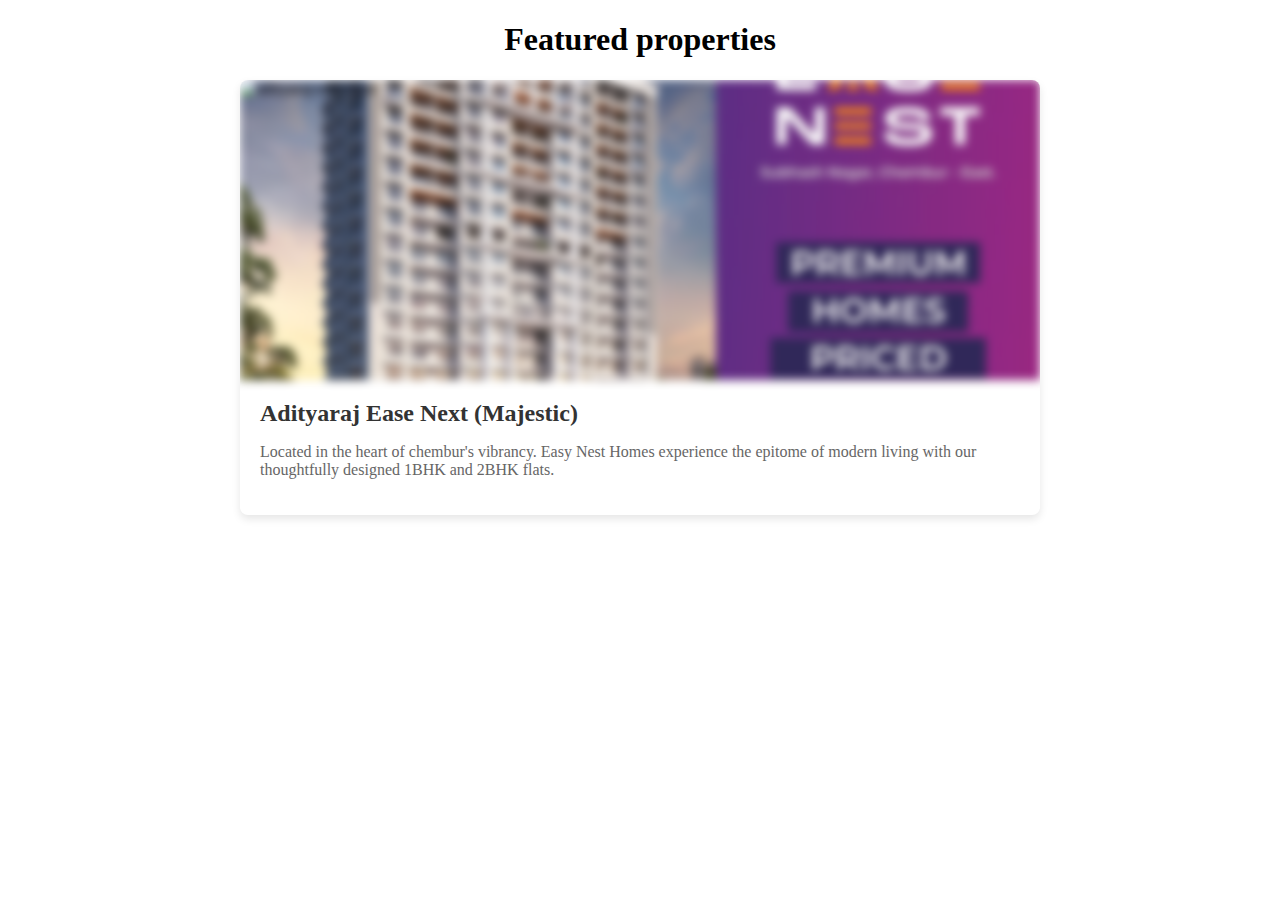
==== commit dbe7b774: "make homepage and fix js" ====
--- a/index.html
+++ b/index.html
@@ -1,295 +1,32 @@
 <!DOCTYPE html>
 <html lang="en">
-
 <head>
     <meta charset="UTF-8">
-    <!-- <meta name="viewport" content="width=device-width, initial-scale=1.0"> -->
-    <meta name="viewport" content="width=device-width, initial-scale=1, shrink-to-fit=no">
-    <meta name="keywords" content="adityaraj, Chembur, adityaraj ease nest, flats in chembur, bhk, mumbai, adityaraj projects">
-    <title>Adityaraj Ease Nest Project</title>
-    <link rel="icon" type="image/x-icon" href="/images/logo/ease-nest.ico">
-    <link rel="stylesheet" href="https://cdn.jsdelivr.net/npm/bootstrap@4.0.0/dist/css/bootstrap.min.css"
-        integrity="sha384-Gn5384xqQ1aoWXA+058RXPxPg6fy4IWvTNh0E263XmFcJlSAwiGgFAW/dAiS6JXm" crossorigin="anonymous">
-    <script src="https://code.jquery.com/jquery-3.2.1.slim.min.js"
-        integrity="sha384-KJ3o2DKtIkvYIK3UENzmM7KCkRr/rE9/Qpg6aAZGJwFDMVNA/GpGFF93hXpG5KkN"
-        crossorigin="anonymous"></script>
-    <script src="https://cdn.jsdelivr.net/npm/popper.js@1.12.9/dist/umd/popper.min.js"
-        integrity="sha384-ApNbgh9B+Y1QKtv3Rn7W3mgPxhU9K/ScQsAP7hUibX39j7fakFPskvXusvfa0b4Q"
-        crossorigin="anonymous"></script>
-    <script src="https://cdn.jsdelivr.net/npm/bootstrap@4.0.0/dist/js/bootstrap.min.js"
-        integrity="sha384-JZR6Spejh4U02d8jOt6vLEHfe/JQGiRRSQQxSfFWpi1MquVdAyjUar5+76PVCmYl"
-        crossorigin="anonymous"></script>
-    <link rel="stylesheet" href="./style.css">
+    <meta name="viewport" content="width=device-width, initial-scale=1.0">
+    <title>Mumbai Homes</title>
+    <link rel="stylesheet" href="home.css">
 </head>
-
 <body>
 
+    <h1 style="text-align: center;">Featured properties</h1>
 
-    <div id="outer-container">
-
-        <nav id="nav" class="navbar navbar-expand-lg navbar-dark bg-dark">
-            <a class="navbar-brand" href="#">
-                <img id="logo" src="images/logo/ease-nest.ico" alt="logo">
-            </a>
-            <button class="navbar-toggler" type="button" data-toggle="collapse" data-target="#navbarNav"
-                aria-controls="navbarNav" aria-expanded="false" aria-label="Toggle navigation">
-                <span class="navbar-toggler-icon"></span>
-            </button>
-            <div class="collapse navbar-collapse" id="navbarNav">
-                <ul class="navbar-nav">
-                    <li class="nav-item">
-                        <a class="nav-link" href="#project-details-container">About <span
-                                class="sr-only">(current)</span></a>
-                    </li>
-                    <li class="nav-item">
-                        <a class="nav-link" href="#location">Location</a>
-                    </li>
-                    <li class="nav-item">
-                        <a class="nav-link" href="#cost-plan">Pricing</a>
-                    </li>
-                    <li class="nav-item">
-                        <a class="nav-link" href="#contact">Contact Us</a>
-                    </li>
-                </ul>
-            </div>
-        </nav>
-
-        <div class="top-part">
-            <div id="project-image">
-                <img id="banner-img" src="./images/banner-img.png" height="100%" width="100%" alt="building image">
-            </div>
+    <div class="property-container" id="adityaraj-card">
+        <div class="property-image" id="propertyImage">
+            <img src="" alt="adityaraj-ease-nest">
         </div>
-
-        <div class="main-info">
-
-            <div class="left-part" id="img-container2">
-                <h3>Adityaraj Ease Nest</h3>
-                <div>
-                    <img class="img" id="building-img" src="./images/building-img.jpg" alt="building image2">
-                </div>
-            </div>
-
-            <div class="right-part" id="project-details-container">
-                <h3>Overview</h3>
-                <div id="about-project" style="text-align: start; font-size: larger;">
-                    <p>
-                        Easy Nest homes: the epitome of convenience and affordability.
-                        Nestled in prime locations, these compact residences offer
-                        proximity to all life's essentials while remaining light on the wallet. Experience the ease of
-                        urban living without compromise. Welcome to your perfect pocket-friendly retreat!
-                    </p>
-                </div>
-                <h3>Highlights</h3>
-                <div>
-                    <ul>
-                        <li class="highlight-point">Spacious, Airy Homes with best views</li>
-                        <li class="highlight-point">Flats designed for maximum fresh air & natural light.</li>
-                        <li class="highlight-point">Balcony Flats Available </li>
-                        <li class="highlight-point">Quality Construction with Modern & High-tech Amenities.</li>
-                        <li class="highlight-point">Close to Metro, Local and Highway</li>
-                        <li class="highlight-point">Well-Designed and Decorative main entrance Lobby.</li>
-                        <li class="highlight-point">Sufficient car parking through automated parking tower.</li>
-                        <li class="highlight-point">All approvals in place with clear documents.</li>
-                        <li class="highlight-point">Loans available from leading Banks & Other Financial
-                            Institutions.</li>
-                    </ul>
-                </div>
-            </div>
-        </div>
-
-        <div class="main-info more-details">
-
-            <div class="left-part">
-                <h3>LOCATION ADVANTAGES</h3>
-                <ul>
-                    <li class="highlight-point">Culturally rich, peaceful and green Locality.</li>
-                    <li class="highlight-point">The Chembur Gymkhana overview from project site.</li>
-                    <li class="highlight-point">Chembur Railway Station within walking distance.</li>
-                    <li class="highlight-point">Well Connected to Market, Restaurants, Hospitals and Schools.</li>
-                    <li class="highlight-point">Surrounded by Gardens, playgrounds and open spaces.</li>
-                    <li class="highlight-point">The Bombay Presidency Golf Club & Sindhi Society Gymkhana - 3KM</li>
-                    <li class="highlight-point">Excellent Infrastructure with well wide concrete roads & drainage
-                        systems.</li>
-                    <li class="highlight-point">Extremely well connected through Eastern Express Highway, Eastern
-                        Freeway, BKC-Chunabhatti &
-                        Chembur - Santacruz Link Road.</li>
-                    <li class="highlight-point">Easy and fast access to Central Mumbai, Thane & Navi Mumbai.</li>
-                </ul>
-            </div>
-
-            <div class="right-part">
-                <h3>Nearby Landmarks</h3>
-                <ul>
-                    <li class="highlight-point">THE CHEMBUR GYMKHANA</li>
-                    <li class="highlight-point">AMBEDKAR GARDEN</li>
-                    <li class="highlight-point">N. G. ACHARYA COLLEGE</li>
-                    <li class="highlight-point">EASTERN FREEWAY</li>
-                    <li class="highlight-point">MONO RAILWAY CHEMBUR</li>
-                    <li class="highlight-point">ZEN MULTI SPECIALITY HOSPITAL</li>
-                    <li class="highlight-point">ST. GREGORIOS HIGH SCHOOL</li>
-                    <li class="highlight-point">DIAMOND GARDEN</li>
-                    <li class="highlight-point">K STAR MALL</li>
-                    <li class="highlight-point">SHAH & ANCHOR KUTCHHI ENGINEERING COLLEGE</li>
-                    <li class="highlight-point">THE BOMBAY PRESIDENCY GOLF CLUB</li>
-                    <li class="highlight-point">SANTACRUZ-CHEMBUR LINK RD</li>
-                </ul>
-            </div>
-
-        </div>
-
-        <div class="main-info">
-
-            <div class="table-responsive">
-                <h3>Price Plan</h3>
-                <table class="table table-bordered">
-                    <thead>
-                        <tr>
-                            <th>Unit Type</th>
-                            <th>Total Carpet Area</th>
-                            <th>Agreement Value</th>
-                            <th></th>
-                        </tr>
-                    </thead>
-                    <tbody>
-                        <tr style="text-align: center;">
-                            <td>1 BHK</td>
-                            <td>430 to 465</td>
-                            <td>95L Onwards</td>
-                            <td><button class="enquiry-btn poppers"
-                                    style="background-color: #393186; color: white; border-radius: 5px;"> Enquire
-                                    Now</button></td>
-                        </tr>
-                        <tr style="text-align: center;">
-                            <td>2 BHK</td>
-                            <td>560</td>
-                            <td>1.29CR Onwards</td>
-                            <td><button class="enquiry-btn poppers"
-                                    style="background-color: #393186;color: white; border-radius: 5px;"> Enquire
-                                    Now</button></td>
-                        </tr>
-
-                    </tbody>
-                </table>
-
-            </div>
-
-        </div>
-
-        <div class="main-info">
-
-            <div class="poppers" id="location">
-                <h3>Map</h3>
-                    <img class="info-img" id="map-img" src="./images/map_img.jpg" alt="cost plan">
-            </div>
-
-            <div class="poppers" id="floor-plan">
-                <h3>Floor Plan</h3>
-                    <img class="info-img" id="floor-plan-img" src="./images/floor-plan.png" alt="Floor plan">
-            </div>
-
-            <div class="poppers" id="unit-plan">
-                <h3>Unit Plan</h3>
-                    <img class="info-img" id="unit-plan-img" src="./images/unit-plan.png" alt="unit plan">
-            </div>
-
-        </div>
-
-        <div class="main-info">
-            <section id="contact" class="contact">
-                <h3>Schedule Free Visit</h3>
-                <p>Interested in learning more? Contact our team today!</p>
-                <form class="contact_form" id="contact-form" action="">
-                    <label for="name"><b>Name:</b></label>
-                    <input name="full_name" class="contact-inputs" type="text" id="name"
-                        placeholder="Enter your Full Name" required>
-                    <label for="email"><b>Email:</b></label>
-                    <input name="email" class="contact-inputs" type="email" id="email" placeholder="Enter your Email (optional)">
-                    <label for="phone"><b>Phone:</b></label>
-                    <input name="phone_number" class="contact-inputs" type="number" id="phone"
-                        placeholder="Enter your Phone no." pattern="/^\+?([0-9]{2})[-. ]?([0-9]{3})[-. ]?([0-9]{4})$/"
-                        required>
-                    <button type="submit">Get in Touch</button>
-                    <input type="checkbox" name="_protect" style="display:none" tabindex="-1"
-                        autocomplete="off" />
-                    <p class="thankyou_message" style="display: none;">Thank You. We will contact you shortly.</p>
-                </form>
-    
-            </section>
-        </div>
-
-        <div class="main-info" style="margin-top: 0px;">
-            <h4><img src="./images/icons/phone.svg" alt="phone">+91 74004 14236</h4>
-        </div>
-
-        <div style="text-align: center; font-size: x-large; padding: 20px; margin-top: 20px;">
-            <h3>Contact Us For:</h3>
-            <div id="our-perks" style="display: flex; flex-wrap: wrap; justify-content: space-around; padding: 20px;">
-            <div><img src="./images/icons/callback.svg" alt="instant callback"><p>Instant Callback</p></div>
-            <div><img src="./images/icons/location_point.svg" alt="free site visit"><p>Free Site Visit</p></div>
-            <div><img src="./images/icons/rupee.svg"><p>Umatched Price</p></div>
-            <div><img src="./images/icons/no_brokerage.png"><p>Brokerage-free transactions</p></div>
-            </div>
+        <div class="property-details">
+            <h2 class="property-title">Adityaraj Ease Next (Majestic)</h2>
+            <p class="property-description">Located in the heart of chembur's vibrancy. Easy Nest Homes experience the epitome of modern living with our thoughtfully designed 1BHK and 2BHK flats.</p>
         </div>
     </div>
 
+<script>
 
+document.querySelector('#adityaraj-card').addEventListener('click', function() {
+        window.location.href = './adityaraj-ease-nest';
+    });
 
-
-
-    <div id="disclaimer" style="font-size: xx-small;">
-        <p>
-            Disclaimer: 
-            This is not the official website of the developer. It belongs to builder registered marketing Partner - MAHARERA No.A51900039899 and is used for information purposes only.
-            The content is for information purposes only and does not constitute an offer to avail of any
-            service. Prices mentioned are subject to change without notice and properties mentioned are subject to
-            availability. images for representation purposes only. We may send updates to the mobile number registered with us. All
-            Rights Reserved.
-        </p>
-
-        <p>MAHARERA NO. P51800055402 https://maharera.maharashtra.gov.in/</p>
-        <a href="./policy.html">Privacy policy | Terms and Conditions</a>
-    </div>
-
-    <a href="#" id="move-top">
-        <img src="./images/icons/arrow-up.svg" alt="move-to-top">
-    </a>
-
-    <a id="whatsapp-redirect"
-        href="https://wa.me/+917400414236?text=Hello%2C%20I%20am%20interested%20to%20know%20more%20about%20the%20project%20codename%20ease%20nest%20by%20Adityaraj%20Group.">
-        <img src="images/icons/whatsapp-icon.svg" alt="whatsapp">
-    </a>
-
-    <div id="popup-overlay"></div>
-    <div id="popup-form-container" class="popup-form-container-hid">
-        <button onclick="closePopupForm()" id="popup-close-btn">
-            <p>&#10006;</p>
-        </button>
-        <section id="contact" class="contact">
-            <h3>Get Exclusive Deals!</h3>
-            <form class="contact_form" id="popup-contact-form" action="">
-                <label for="name"><b>Name:</b></label>
-                <input name="full_name" class="contact-inputs" type="text" id="popup-name"
-                    placeholder="Enter your full Name" required>
-                <label for="email"><b>Email:</b></label>
-                <input name="email" class="contact-inputs" type="email" id="popup-email" placeholder="Enter your Email"
-                    >
-                <label for="phone"><b>Phone:</b></label>
-                <input name="phone_number" class="contact-inputs" type="number" id="popup-phone"
-                    placeholder="Enter your Phone no." 
-                    required>
-                <button type="submit">Enquire Now</button>
-                <input name="_protect" type="checkbox" tabindex="-1" style="display:none" autocomplete="off" />
-                <p class="thankyou_message" style="display: none;">Thank You. We will contact you shortly.</p>
-            </form>
-        </section>
-    </div>
-
-    <div class="alert alert-success" role="alert" id="thankyou_msg_div">
-        <h2>Thank You! Our Team will contact you shortly.</h2>
-    </div>
+</script>
 
 </body>
-
-<script src="./index.js"></script>
-
 </html>--- a/home.css
+++ b/home.css
@@ -0,0 +1,81 @@
+<style>
+        body {
+            font-family: Arial, sans-serif;
+            margin: 0;
+            padding: 0;
+            display: flex;
+            justify-content: center;
+            align-items: center;
+            min-height: 100vh;
+            background-color: #f4f4f4;
+        }
+        .property-container {
+            width: 80%;
+            max-width: 800px;
+            margin: 20px auto;
+            background: #fff;
+            border-radius: 8px;
+            box-shadow: 0 4px 8px rgba(0, 0, 0, 0.1);
+            overflow: hidden;
+        }
+        .property-image {
+            width: 100%;
+            height: 300px;
+            background: url('adityaraj-ease-nest/images/2.jpg') center/cover no-repeat;
+            cursor: pointer;
+            filter: blur(5px);
+            transition: filter 0.3s;
+        }
+        .property-image:hover {
+            filter: blur(3px);
+        }
+        .property-details {
+            padding: 20px;
+        }
+        .property-title {
+            font-size: 24px;
+            margin: 0;
+            color: #333;
+        }
+        .property-description {
+            font-size: 16px;
+            color: #666;
+        }
+        .contact-form {
+            display: none;
+            position: fixed;
+            top: 0;
+            left: 0;
+            right: 0;
+            bottom: 0;
+            background: rgba(0, 0, 0, 0.6);
+            justify-content: center;
+            align-items: center;
+        }
+        .form-container {
+            background: #fff;
+            padding: 20px;
+            border-radius: 8px;
+            width: 90%;
+            max-width: 400px;
+            text-align: center;
+        }
+        .form-container h2 {
+            margin-top: 0;
+        }
+        .form-container input, .form-container textarea {
+            width: calc(100% - 20px);
+            margin: 10px 0;
+            padding: 10px;
+            border: 1px solid #ddd;
+            border-radius: 4px;
+        }
+        .form-container button {
+            padding: 10px 20px;
+            background: #28a745;
+            border: none;
+            color: #fff;
+            cursor: pointer;
+            border-radius: 4px;
+        }
+    </style>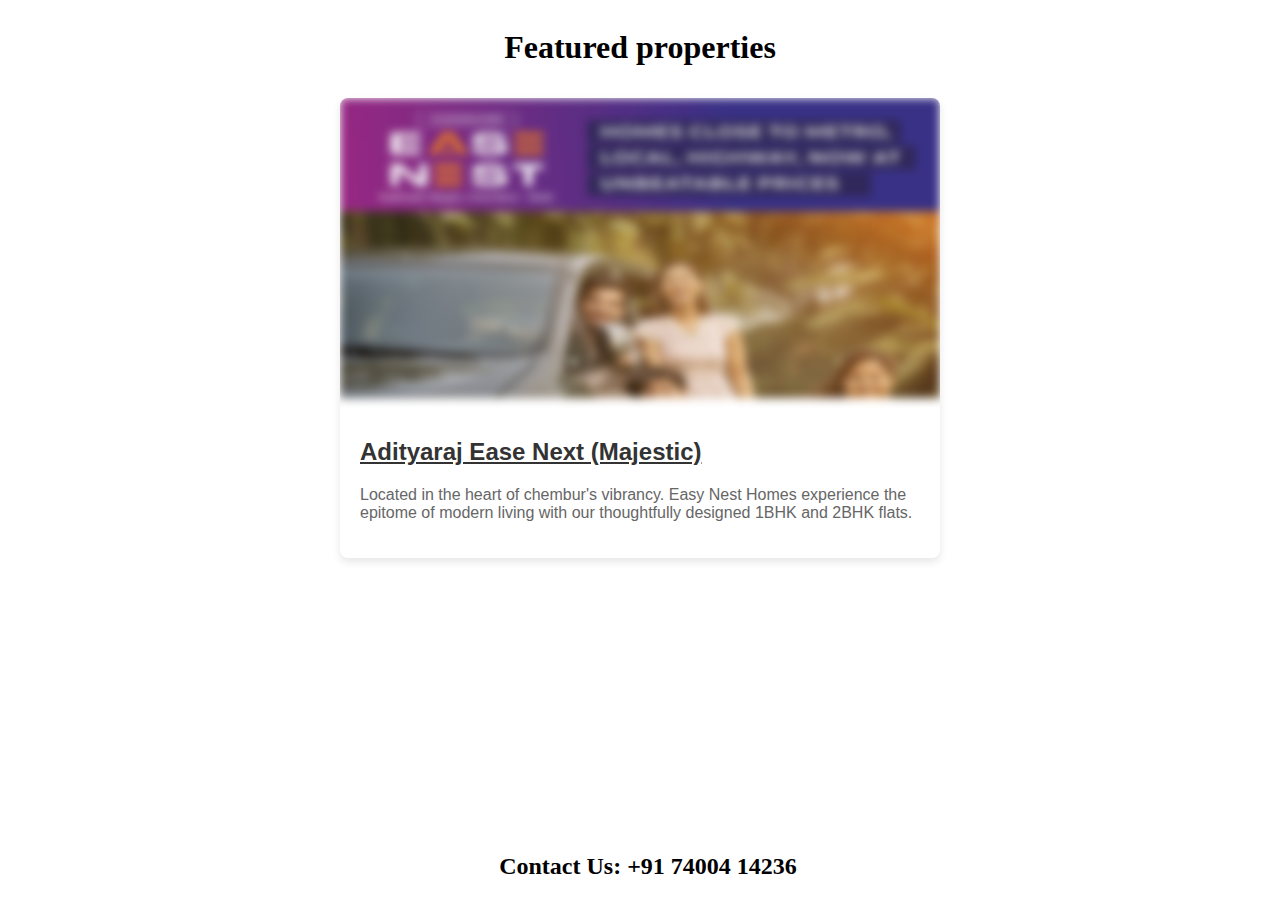
==== commit 8287e80b: "improve seo, homepage" ====
--- a/index.html
+++ b/index.html
@@ -1,32 +1,55 @@
 <!DOCTYPE html>
 <html lang="en">
+
 <head>
     <meta charset="UTF-8">
     <meta name="viewport" content="width=device-width, initial-scale=1.0">
     <title>Mumbai Homes</title>
+    <meta name="keywords"
+        content="adityaraj, Chembur, adityaraj ease nest, flats in chembur, bhk, mumbai, adityaraj projects, mumbai properties, real estate">
     <link rel="stylesheet" href="home.css">
+    <link rel="canonical" href="https://www.mumbai-homes.live/">
+    <meta name="description" content="Codename Ease Nest is an Under-Construction project in Chembur by AdityaRaj Builder.">
 </head>
+
 <body>
 
     <h1 style="text-align: center;">Featured properties</h1>
 
-    <div class="property-container" id="adityaraj-card">
-        <div class="property-image" id="propertyImage">
-            <img src="" alt="adityaraj-ease-nest">
+    <div class="main-container">
+
+        <div class="property-container" id="adityaraj-card">
+            <div class="property-image">
+                <img src="./adityaraj-ease-nest/images/3.jpg" class="property-img" alt="adityaraj-ease-nest">
+            </div>
+            <div class="property-details">
+                <a href="./adityaraj-ease-nest/" class="property-title">
+                    <h2>Adityaraj Ease Next (Majestic)</h2>
+                </a>
+                <p class="property-description">Located in the heart of chembur's vibrancy. Easy Nest Homes experience
+                    the epitome of modern living with our thoughtfully designed 1BHK and 2BHK flats.</p>
+            </div>
         </div>
-        <div class="property-details">
-            <h2 class="property-title">Adityaraj Ease Next (Majestic)</h2>
-            <p class="property-description">Located in the heart of chembur's vibrancy. Easy Nest Homes experience the epitome of modern living with our thoughtfully designed 1BHK and 2BHK flats.</p>
-        </div>
+
     </div>
 
-<script>
 
-document.querySelector('#adityaraj-card').addEventListener('click', function() {
-        window.location.href = './adityaraj-ease-nest';
-    });
 
-</script>
+    <footer class="footer">
+    <div>
+        <h2>Contact Us: +91 74004 14236</h2>
+    </div>
+    </footer>
+
+
+    <script>
+
+        document.getElementById('adityaraj-card').addEventListener('click', function() {
+                window.location.href = './adityaraj-ease-nest';
+            });
+
+    </script>
 
 </body>
+
 </html>--- a/home.css
+++ b/home.css
@@ -1,81 +1,81 @@
-<style>
-        body {
-            font-family: Arial, sans-serif;
-            margin: 0;
-            padding: 0;
-            display: flex;
-            justify-content: center;
-            align-items: center;
-            min-height: 100vh;
-            background-color: #f4f4f4;
-        }
-        .property-container {
-            width: 80%;
-            max-width: 800px;
-            margin: 20px auto;
-            background: #fff;
-            border-radius: 8px;
-            box-shadow: 0 4px 8px rgba(0, 0, 0, 0.1);
-            overflow: hidden;
-        }
-        .property-image {
-            width: 100%;
-            height: 300px;
-            background: url('adityaraj-ease-nest/images/2.jpg') center/cover no-repeat;
-            cursor: pointer;
-            filter: blur(5px);
-            transition: filter 0.3s;
-        }
-        .property-image:hover {
-            filter: blur(3px);
-        }
-        .property-details {
-            padding: 20px;
-        }
-        .property-title {
-            font-size: 24px;
-            margin: 0;
-            color: #333;
-        }
-        .property-description {
-            font-size: 16px;
-            color: #666;
-        }
-        .contact-form {
-            display: none;
-            position: fixed;
-            top: 0;
-            left: 0;
-            right: 0;
-            bottom: 0;
-            background: rgba(0, 0, 0, 0.6);
-            justify-content: center;
-            align-items: center;
-        }
-        .form-container {
-            background: #fff;
-            padding: 20px;
-            border-radius: 8px;
-            width: 90%;
-            max-width: 400px;
-            text-align: center;
-        }
-        .form-container h2 {
-            margin-top: 0;
-        }
-        .form-container input, .form-container textarea {
-            width: calc(100% - 20px);
-            margin: 10px 0;
-            padding: 10px;
-            border: 1px solid #ddd;
-            border-radius: 4px;
-        }
-        .form-container button {
-            padding: 10px 20px;
-            background: #28a745;
-            border: none;
-            color: #fff;
-            cursor: pointer;
-            border-radius: 4px;
-        }
-    </style>+body {
+    max-width: 100%;
+    overflow-x: hidden;
+}
+
+html {
+    scroll-behavior: smooth;
+    max-width: 100%;
+    overflow-x: hidden;
+}
+
+.main-container {
+    font-family: Arial, sans-serif;
+    display: flex;
+    justify-content: center;
+    align-items: center;
+}
+
+.property-img {
+    width: inherit;
+    height: inherit;
+    cursor: pointer;
+    transition: filter 0.3s;
+}
+
+.property-container {
+    margin: 10px;
+    width: 80%;
+    max-width: 600px;
+    background: #fff;
+    border-radius: 8px;
+    box-shadow: 0 4px 8px rgba(0, 0, 0, 0.1);
+    overflow: hidden;
+}
+
+.property-image {
+    width: 100%;
+    height: 300px;
+    cursor: pointer;
+    filter: blur(5px);
+    transition: filter 0.3s;
+}
+
+.property-image:hover {
+    filter: blur(1px);
+}
+
+.property-details {
+    padding: 20px;
+}
+
+.property-title {
+    color: #333;
+}
+
+.property-description {
+    font-size: 16px;
+    color: #666;
+}
+
+.footer { 
+    position: absolute; 
+    bottom: 0; 
+    z-index: 10;
+    width: 100%;
+    text-align: center;
+}
+
+@media only screen and (max-width: 500px) {
+    .property-image {
+        width: 100%;
+        height: 40%;
+        cursor: pointer;
+        filter: blur(0px);
+    }
+
+    .main-container {
+        flex-direction: column;
+    }
+
+}